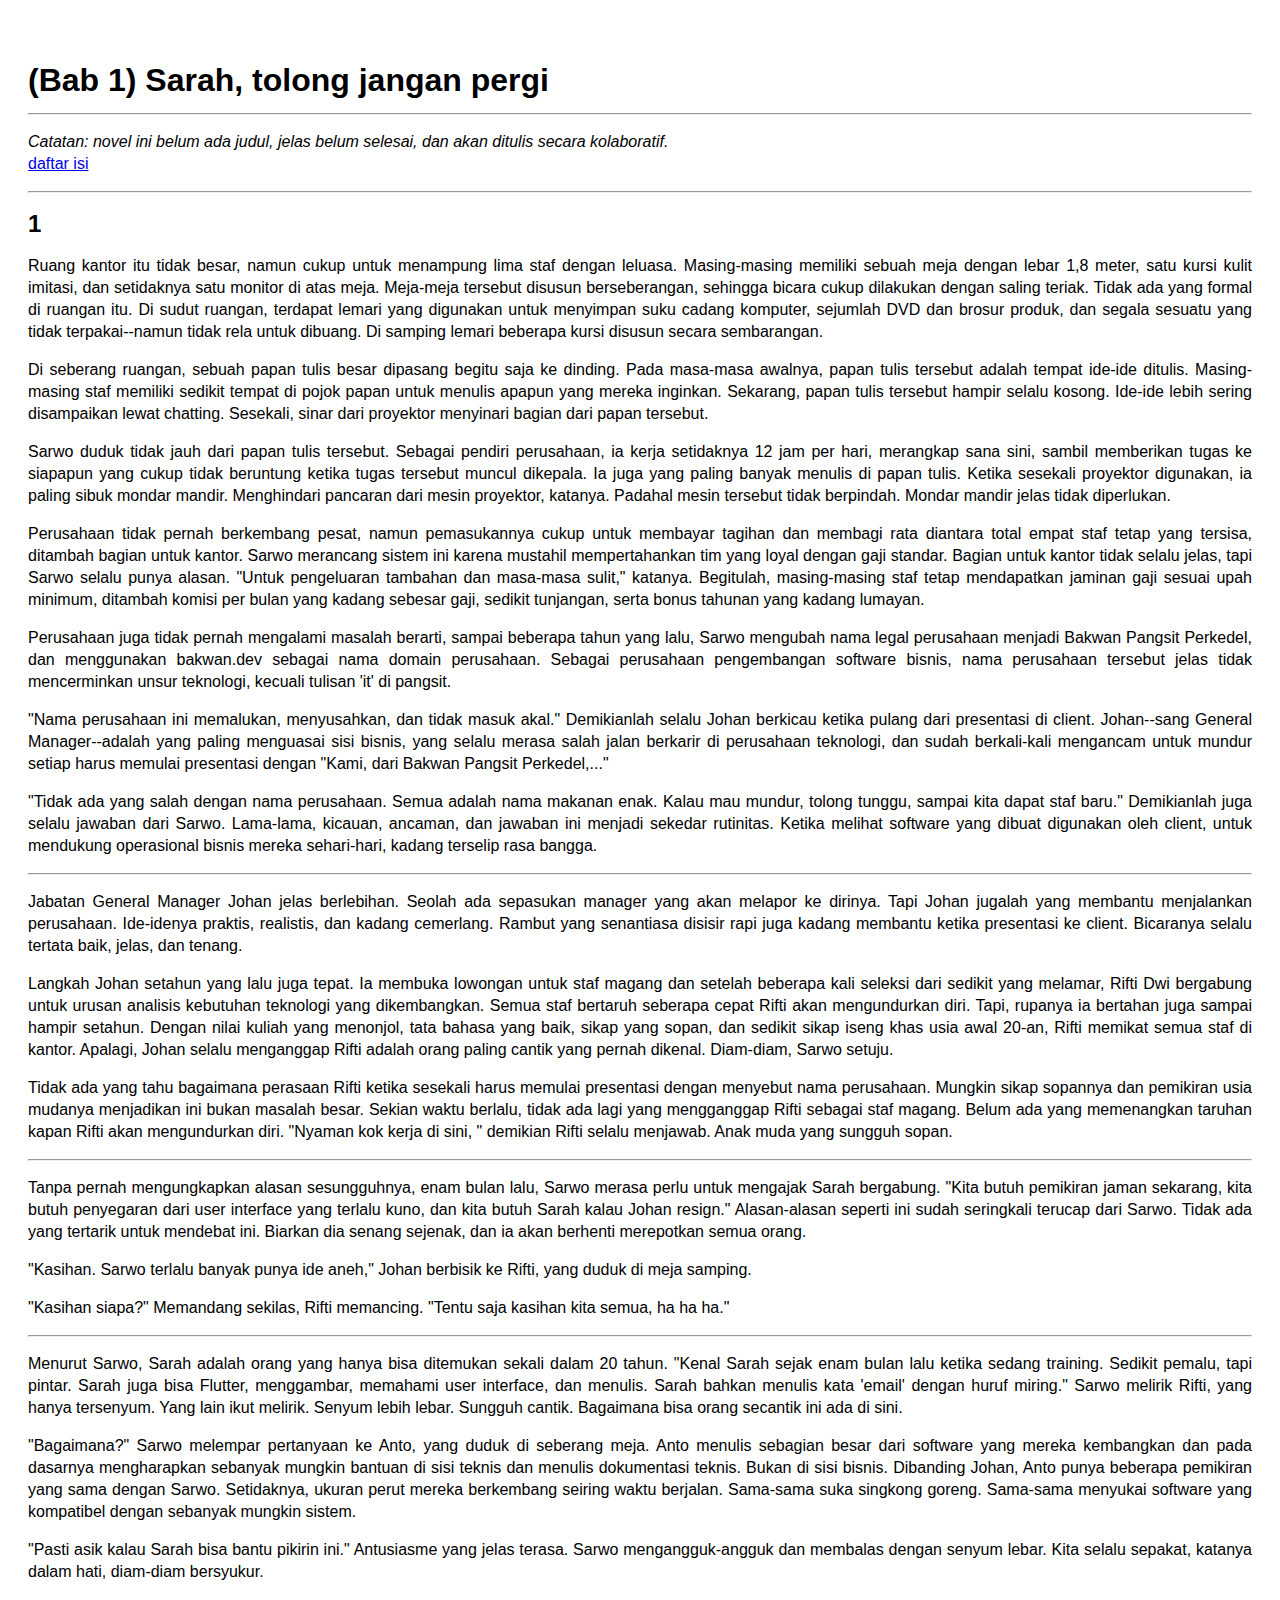
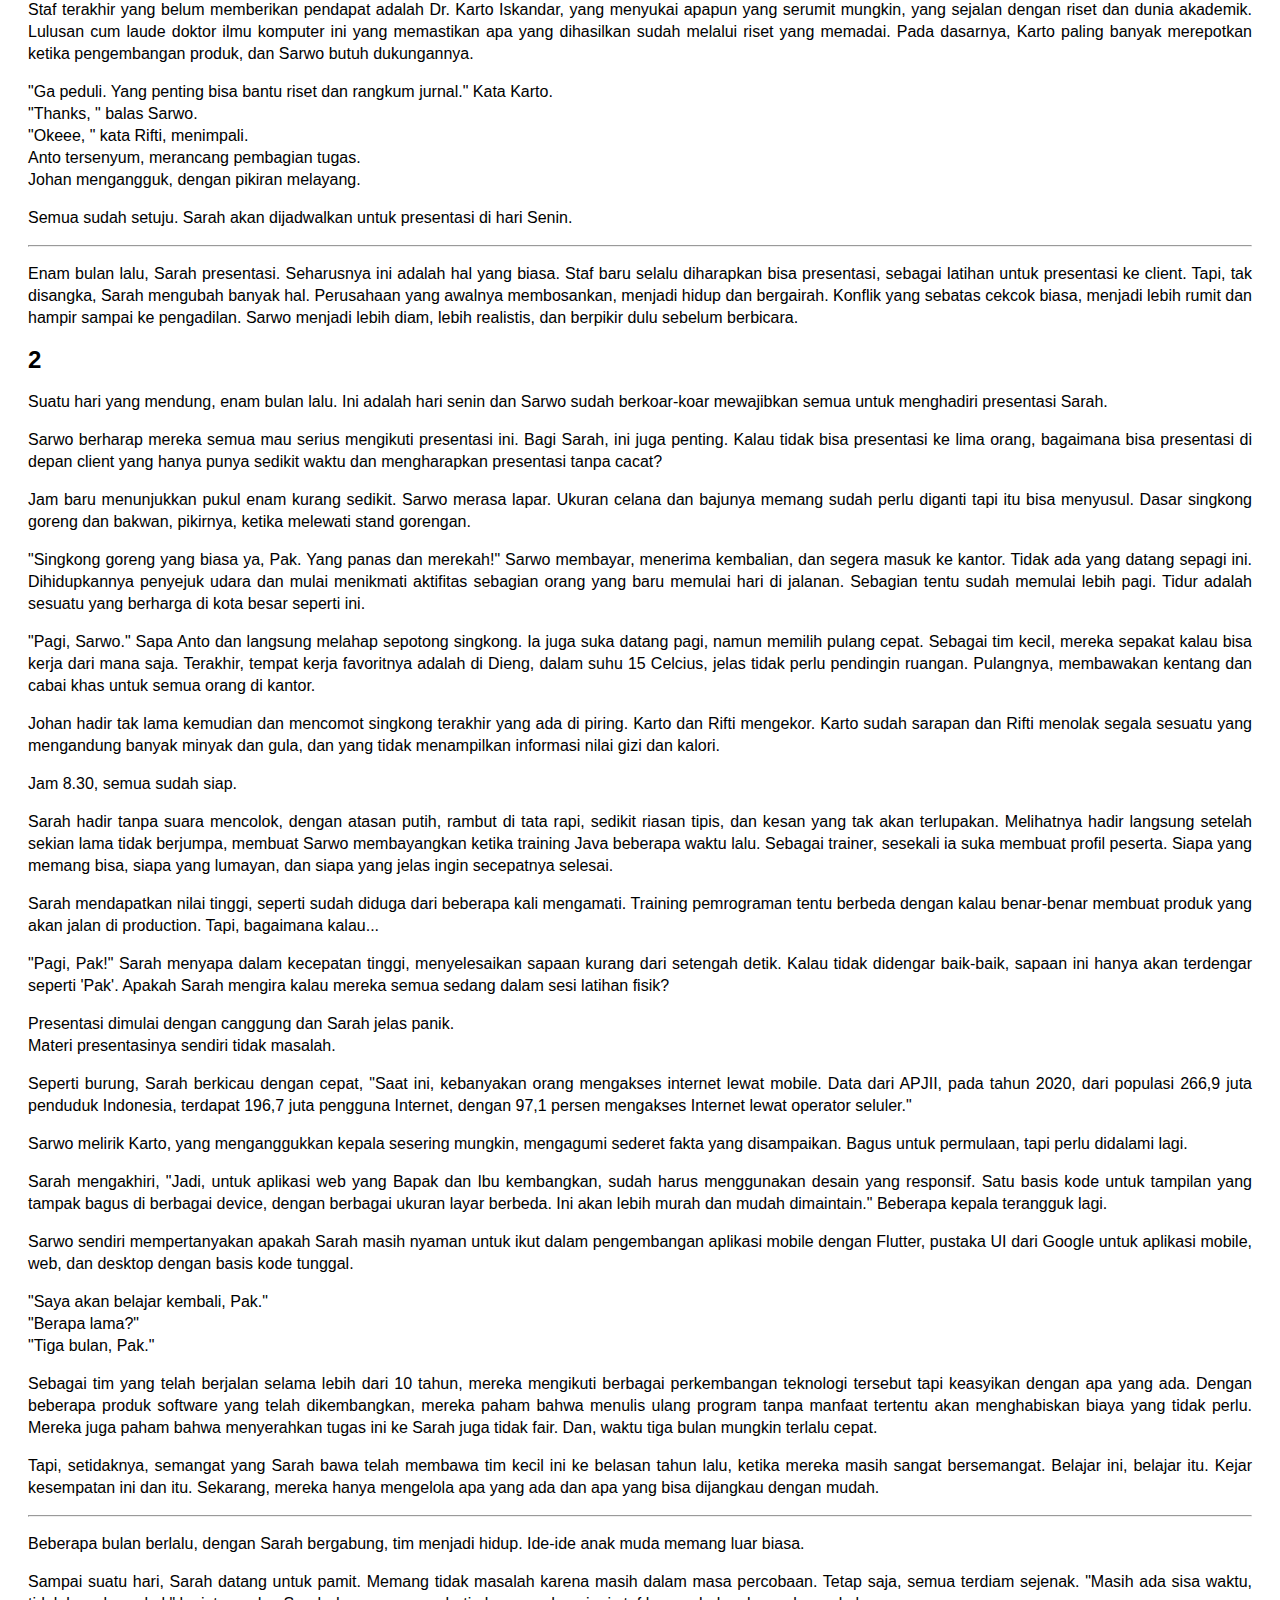
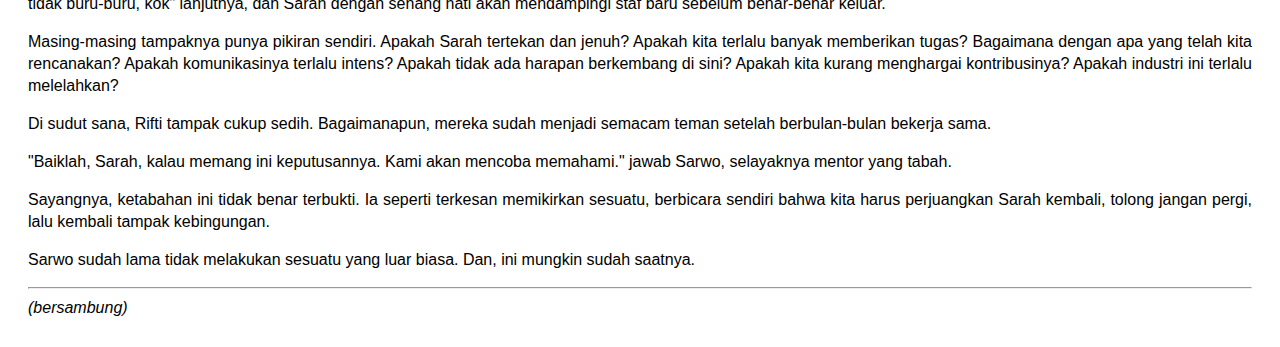
==== 1.html @ b54f5f1f "add link to table of contents" ====
<!DOCTYPE html>
<html lang="id">
<head>
    <title>(Bab 1) Sarah, tolong jangan pergi</title>
    <meta charset="utf-8">
    <meta name="description" content="(Bab 1) Sarah, tolong jangan pergi">
    <meta name="keywords" content="Sarah, tolong jangan pergi">
    <meta name="author"  content="Noprianto">
    <meta name="viewport" content="width=device-width, initial-scale=1">
    <link href="style.css" rel="stylesheet">
</head>
<body>
<h1>(Bab 1) Sarah, tolong jangan pergi</h1>
<hr>
<p>
<em>Catatan: novel ini belum ada judul, jelas belum selesai, dan akan ditulis secara kolaboratif.</em> 
<br>
<a href='index.html'>daftar isi</a>
</p>
<hr>
<h2>1</h2>
<p>
Ruang kantor itu tidak besar, namun cukup untuk menampung lima staf dengan leluasa. Masing-masing memiliki sebuah meja dengan lebar 1,8 meter, satu kursi kulit imitasi, dan setidaknya satu monitor di atas meja. Meja-meja tersebut disusun berseberangan, sehingga bicara cukup dilakukan dengan saling teriak. Tidak ada yang formal di ruangan itu. Di sudut ruangan, terdapat lemari yang digunakan untuk menyimpan suku cadang komputer, sejumlah DVD dan brosur produk, dan segala sesuatu yang tidak terpakai--namun tidak rela untuk dibuang. Di samping lemari beberapa kursi disusun secara sembarangan. 
</p>

<p>
Di seberang ruangan, sebuah papan tulis besar dipasang begitu saja ke dinding. Pada masa-masa awalnya, papan tulis tersebut adalah tempat ide-ide ditulis. Masing-masing staf memiliki sedikit tempat di pojok papan untuk menulis apapun yang mereka inginkan. Sekarang, papan tulis tersebut hampir selalu kosong. Ide-ide lebih sering disampaikan lewat chatting. Sesekali, sinar dari proyektor menyinari bagian dari papan tersebut.  
</p>

<p>
Sarwo duduk tidak jauh dari papan tulis tersebut. Sebagai pendiri perusahaan, ia kerja setidaknya 12 jam per hari, merangkap sana sini, sambil memberikan tugas ke siapapun yang cukup tidak beruntung ketika tugas tersebut muncul dikepala. Ia juga yang paling banyak menulis di papan tulis. Ketika sesekali proyektor digunakan, ia paling sibuk mondar mandir. Menghindari pancaran dari mesin proyektor, katanya. Padahal mesin tersebut tidak berpindah. Mondar mandir jelas tidak diperlukan. 
</p>

<p>
Perusahaan tidak pernah berkembang pesat, namun pemasukannya cukup untuk membayar tagihan dan membagi rata diantara total empat staf tetap yang tersisa, ditambah bagian untuk kantor. Sarwo merancang sistem ini karena mustahil mempertahankan tim yang loyal dengan gaji standar. Bagian untuk kantor tidak selalu jelas, tapi Sarwo selalu punya alasan. "Untuk pengeluaran tambahan dan masa-masa sulit," katanya. Begitulah, masing-masing staf tetap mendapatkan jaminan gaji sesuai upah minimum, ditambah komisi per bulan yang kadang sebesar gaji, sedikit tunjangan, serta bonus tahunan yang kadang lumayan. 
</p>

<p>
Perusahaan juga tidak pernah mengalami masalah berarti, sampai beberapa tahun yang lalu, Sarwo mengubah nama legal perusahaan menjadi Bakwan Pangsit Perkedel, dan menggunakan bakwan.dev sebagai nama domain perusahaan. Sebagai perusahaan pengembangan software bisnis, nama perusahaan tersebut jelas tidak mencerminkan unsur teknologi, kecuali tulisan 'it' di pangsit. 
</p>

<p>
"Nama perusahaan ini memalukan, menyusahkan, dan tidak masuk akal." Demikianlah selalu Johan berkicau ketika pulang dari presentasi di client. Johan--sang General Manager--adalah yang paling menguasai sisi bisnis, yang selalu merasa salah jalan berkarir di perusahaan teknologi, dan sudah berkali-kali mengancam untuk mundur setiap harus memulai presentasi dengan "Kami, dari Bakwan Pangsit Perkedel,..." 
</p>

<p>
"Tidak ada yang salah dengan nama perusahaan. Semua adalah nama makanan enak. Kalau mau mundur, tolong tunggu, sampai kita dapat staf baru." Demikianlah juga selalu jawaban dari Sarwo. Lama-lama, kicauan, ancaman, dan jawaban ini menjadi sekedar rutinitas. Ketika melihat software yang dibuat digunakan oleh client, untuk mendukung operasional bisnis mereka sehari-hari, kadang terselip rasa bangga. 
</p>

<hr>

<p>
Jabatan General Manager Johan jelas berlebihan. Seolah ada sepasukan manager yang akan melapor ke dirinya. Tapi Johan jugalah yang membantu menjalankan perusahaan. Ide-idenya praktis, realistis, dan kadang cemerlang. Rambut yang senantiasa disisir rapi juga kadang membantu ketika presentasi ke client. Bicaranya selalu tertata baik, jelas, dan tenang.
</p>

<p>
Langkah Johan setahun yang lalu juga tepat. Ia membuka lowongan untuk staf magang dan setelah beberapa kali seleksi dari sedikit yang melamar, Rifti Dwi bergabung untuk urusan analisis kebutuhan teknologi yang dikembangkan. Semua staf bertaruh seberapa cepat Rifti akan mengundurkan diri. Tapi, rupanya ia bertahan juga sampai hampir setahun. Dengan nilai kuliah yang menonjol, tata bahasa yang baik, sikap yang sopan, dan sedikit sikap iseng khas usia awal 20-an, Rifti memikat semua staf di kantor. Apalagi, Johan selalu menganggap Rifti adalah orang paling cantik yang pernah dikenal. Diam-diam, Sarwo setuju.  
</p>

<p>
Tidak ada yang tahu bagaimana perasaan Rifti ketika sesekali harus memulai presentasi dengan menyebut nama perusahaan. Mungkin sikap sopannya dan pemikiran usia mudanya menjadikan ini bukan masalah besar. Sekian waktu berlalu, tidak ada lagi yang mengganggap Rifti sebagai staf magang. Belum ada yang memenangkan taruhan kapan Rifti akan mengundurkan diri. "Nyaman kok kerja di sini, "
demikian Rifti selalu menjawab. Anak muda yang sungguh sopan. 
</p>

<hr>

<p>
Tanpa pernah mengungkapkan alasan sesungguhnya, enam bulan lalu, Sarwo merasa perlu untuk mengajak Sarah bergabung. "Kita butuh pemikiran jaman sekarang, kita butuh penyegaran dari user interface yang terlalu kuno, dan kita butuh Sarah kalau Johan resign." Alasan-alasan seperti ini sudah seringkali terucap dari Sarwo. Tidak ada yang tertarik untuk mendebat ini. Biarkan dia senang sejenak, dan ia akan berhenti merepotkan semua orang.
</p>

<p>
"Kasihan. Sarwo terlalu banyak punya ide aneh," Johan berbisik ke Rifti, yang duduk di meja samping.
</p>

<p>
"Kasihan siapa?" Memandang sekilas, Rifti memancing. "Tentu saja kasihan kita semua, ha ha ha."
</p>

<hr>

<p>
Menurut Sarwo, Sarah adalah orang yang hanya bisa ditemukan sekali dalam 20 tahun. "Kenal Sarah sejak enam bulan lalu ketika sedang training. Sedikit pemalu, tapi pintar. Sarah juga bisa Flutter, menggambar, memahami user interface, dan menulis. Sarah bahkan menulis kata 'email' dengan huruf miring." Sarwo melirik Rifti, yang hanya tersenyum. Yang lain ikut melirik. Senyum lebih lebar. Sungguh cantik. Bagaimana bisa orang secantik ini ada di sini.  
</p>

<p>
"Bagaimana?" Sarwo melempar pertanyaan ke Anto, yang duduk di seberang meja. Anto menulis sebagian besar dari software yang mereka kembangkan dan pada dasarnya mengharapkan sebanyak mungkin bantuan di sisi teknis dan menulis dokumentasi teknis. Bukan di sisi bisnis. Dibanding Johan, Anto punya beberapa pemikiran yang sama dengan Sarwo. Setidaknya, ukuran perut mereka berkembang seiring waktu berjalan. Sama-sama suka singkong goreng. Sama-sama menyukai software yang kompatibel dengan sebanyak mungkin sistem. 
</p>

<p>
"Pasti asik kalau Sarah bisa bantu pikirin ini." Antusiasme yang jelas terasa.
Sarwo mengangguk-angguk dan membalas dengan senyum lebar. Kita selalu sepakat, katanya dalam hati, diam-diam bersyukur.
</p>

<p>
Staf terakhir yang belum memberikan pendapat adalah Dr. Karto Iskandar, yang menyukai apapun yang serumit mungkin, yang sejalan dengan riset dan dunia akademik. Lulusan cum laude doktor ilmu komputer ini yang memastikan apa yang dihasilkan sudah melalui riset yang memadai. Pada dasarnya, Karto paling banyak merepotkan ketika pengembangan produk, dan Sarwo butuh dukungannya.
</p>

<p>
"Ga peduli. Yang penting bisa bantu riset dan rangkum jurnal." Kata Karto.
<br>
"Thanks, " balas Sarwo.
<br>
"Okeee, " kata Rifti, menimpali. 
<br>
Anto tersenyum, merancang pembagian tugas. 
<br>
Johan mengangguk, dengan pikiran melayang.
</p>

<p>
Semua sudah setuju. Sarah akan dijadwalkan untuk presentasi di hari Senin.
</p>

<hr>

<p>
Enam bulan lalu, Sarah presentasi. Seharusnya ini adalah hal yang biasa. Staf baru selalu diharapkan bisa presentasi, sebagai latihan untuk presentasi ke client. Tapi, tak disangka, Sarah mengubah banyak hal. Perusahaan yang awalnya membosankan, menjadi hidup dan bergairah. Konflik yang sebatas cekcok biasa, menjadi lebih rumit dan hampir sampai ke pengadilan. Sarwo menjadi lebih diam, lebih realistis, dan berpikir dulu sebelum berbicara. 
</p>


<h2>2</h2>
<p>
Suatu hari yang mendung, enam bulan lalu. Ini adalah hari senin dan Sarwo sudah berkoar-koar mewajibkan semua untuk menghadiri presentasi Sarah. 
</p>

<p>
Sarwo berharap mereka semua mau serius mengikuti presentasi ini. Bagi Sarah, ini juga penting. Kalau tidak bisa presentasi ke lima orang, bagaimana bisa presentasi di depan client yang hanya punya sedikit waktu dan mengharapkan presentasi tanpa cacat? 
</p>

<p>
Jam baru menunjukkan pukul enam kurang sedikit. Sarwo merasa lapar. Ukuran celana dan bajunya memang sudah perlu diganti tapi itu bisa menyusul. Dasar singkong goreng dan bakwan, pikirnya, ketika melewati stand gorengan. 
</p>

<p>
"Singkong goreng yang biasa ya, Pak. Yang panas dan merekah!" Sarwo membayar, menerima kembalian, dan segera masuk ke kantor. Tidak ada yang datang sepagi ini. Dihidupkannya penyejuk udara dan mulai menikmati aktifitas sebagian orang yang baru memulai hari di jalanan. Sebagian tentu sudah memulai lebih pagi. Tidur adalah sesuatu yang berharga di kota besar seperti ini. 
</p>

<p>
"Pagi, Sarwo." Sapa Anto dan langsung melahap sepotong singkong. Ia juga suka datang pagi, namun memilih pulang cepat. Sebagai tim kecil, mereka sepakat kalau bisa kerja dari mana saja. Terakhir, tempat kerja favoritnya adalah di Dieng, dalam suhu 15 Celcius, jelas tidak perlu pendingin ruangan. Pulangnya, membawakan kentang dan cabai khas untuk semua orang di kantor. 
</p>

<p>
Johan hadir tak lama kemudian dan mencomot singkong terakhir yang ada di piring. Karto dan Rifti mengekor. Karto sudah sarapan dan Rifti menolak segala sesuatu yang mengandung banyak minyak dan gula, dan yang tidak menampilkan informasi nilai gizi dan kalori. 
</p>

<p>
Jam 8.30, semua sudah siap. 
</p>

<p>
Sarah hadir tanpa suara mencolok, dengan atasan putih, rambut di tata rapi, sedikit riasan tipis, dan kesan yang tak akan terlupakan. Melihatnya hadir langsung setelah sekian lama tidak berjumpa, membuat Sarwo membayangkan ketika training Java beberapa waktu lalu. Sebagai trainer, sesekali ia suka membuat profil peserta. Siapa yang memang bisa, siapa yang lumayan, dan siapa yang jelas ingin secepatnya selesai. 
</p>

<p>
Sarah mendapatkan nilai tinggi, seperti sudah diduga dari beberapa kali mengamati. Training pemrograman tentu berbeda dengan kalau benar-benar membuat produk yang akan jalan di production. Tapi, bagaimana kalau...
</p>

<p>
"Pagi, Pak!" Sarah menyapa dalam kecepatan tinggi, menyelesaikan sapaan kurang dari setengah detik. Kalau tidak didengar baik-baik, sapaan ini hanya akan terdengar seperti 'Pak'. Apakah Sarah mengira kalau mereka semua sedang dalam sesi latihan fisik? 
</p>

<p>
Presentasi dimulai dengan canggung dan Sarah jelas panik. 
<br>
Materi presentasinya sendiri tidak masalah. 
</p>

<p>
Seperti burung, Sarah berkicau dengan cepat, "Saat ini, kebanyakan orang mengakses internet lewat mobile. Data dari APJII, pada tahun 2020, dari populasi 266,9 juta penduduk Indonesia, terdapat 196,7 juta pengguna Internet, dengan 97,1 persen mengakses Internet lewat operator seluler." 
</p>

<p>
Sarwo melirik Karto, yang menganggukkan kepala sesering mungkin, mengagumi sederet fakta yang disampaikan. Bagus untuk permulaan, tapi perlu didalami lagi.
</p>

<p>
Sarah mengakhiri, "Jadi, untuk aplikasi web yang Bapak dan Ibu kembangkan, sudah harus menggunakan desain yang responsif. Satu basis kode untuk tampilan yang tampak bagus di berbagai device, dengan berbagai ukuran layar berbeda. Ini akan lebih murah dan mudah dimaintain." Beberapa kepala terangguk lagi. 
</p>

<p>
Sarwo sendiri mempertanyakan apakah Sarah masih nyaman untuk ikut dalam pengembangan aplikasi mobile dengan Flutter, pustaka UI dari Google untuk aplikasi mobile, web, dan desktop dengan basis kode tunggal. 
</p>

<p>
"Saya akan belajar kembali, Pak." 
<br>
"Berapa lama?"
<br>
"Tiga bulan, Pak."
</p>

<p>
Sebagai tim yang telah berjalan selama lebih dari 10 tahun, mereka mengikuti berbagai perkembangan teknologi tersebut tapi keasyikan dengan apa yang ada. Dengan beberapa produk software yang telah dikembangkan, mereka paham bahwa menulis ulang program tanpa manfaat tertentu akan menghabiskan biaya yang tidak perlu. Mereka juga paham bahwa menyerahkan tugas ini ke Sarah juga tidak fair. Dan, waktu tiga bulan mungkin terlalu cepat. 
</p>

<p>
Tapi, setidaknya, semangat yang Sarah bawa telah membawa tim kecil ini ke belasan tahun lalu, ketika mereka masih sangat bersemangat. Belajar ini, belajar itu. Kejar kesempatan ini dan itu. Sekarang, mereka hanya mengelola apa yang ada dan apa yang bisa dijangkau dengan mudah. 
</p>

<hr>

<p>
Beberapa bulan berlalu, dengan Sarah bergabung, tim menjadi hidup. Ide-ide anak muda memang luar biasa. 
</p>

<p>
Sampai suatu hari, Sarah datang untuk pamit. Memang tidak masalah karena masih dalam masa percobaan. Tetap saja, semua terdiam sejenak. "Masih ada sisa waktu, tidak buru-buru, kok" lanjutnya, dan Sarah dengan senang hati akan mendampingi staf baru sebelum benar-benar keluar. 
</p>

<p>
Masing-masing tampaknya punya pikiran sendiri. Apakah Sarah tertekan dan jenuh? Apakah kita terlalu banyak memberikan tugas? Bagaimana dengan apa yang telah kita rencanakan? Apakah komunikasinya terlalu intens? Apakah tidak ada harapan berkembang di sini? Apakah kita kurang menghargai kontribusinya? Apakah industri ini terlalu melelahkan?
</p>

<p>
Di sudut sana, Rifti tampak cukup sedih. Bagaimanapun, mereka sudah menjadi semacam teman setelah berbulan-bulan bekerja sama.
</p>

<p>
"Baiklah, Sarah, kalau memang ini keputusannya. Kami akan mencoba memahami." jawab Sarwo, selayaknya mentor yang tabah. 
</p>

<p>
Sayangnya, ketabahan ini tidak benar terbukti. Ia seperti terkesan memikirkan sesuatu, berbicara sendiri bahwa kita harus perjuangkan Sarah kembali, tolong jangan pergi, lalu kembali tampak kebingungan. 
</p>

<p>
Sarwo sudah lama tidak melakukan sesuatu yang luar biasa. Dan, ini mungkin sudah saatnya. 
</p>

<hr>
<em>(bersambung)</em>

</body>
</html>
---- style.css ----
body
{
    font-size       : 16px;
    line-height     : 22px;
    font-family     : sans-serif;
    padding         : 20px;
}

h1
{
    padding-top     : 20px;
}
        
p
{
    text-align      : justify;
}
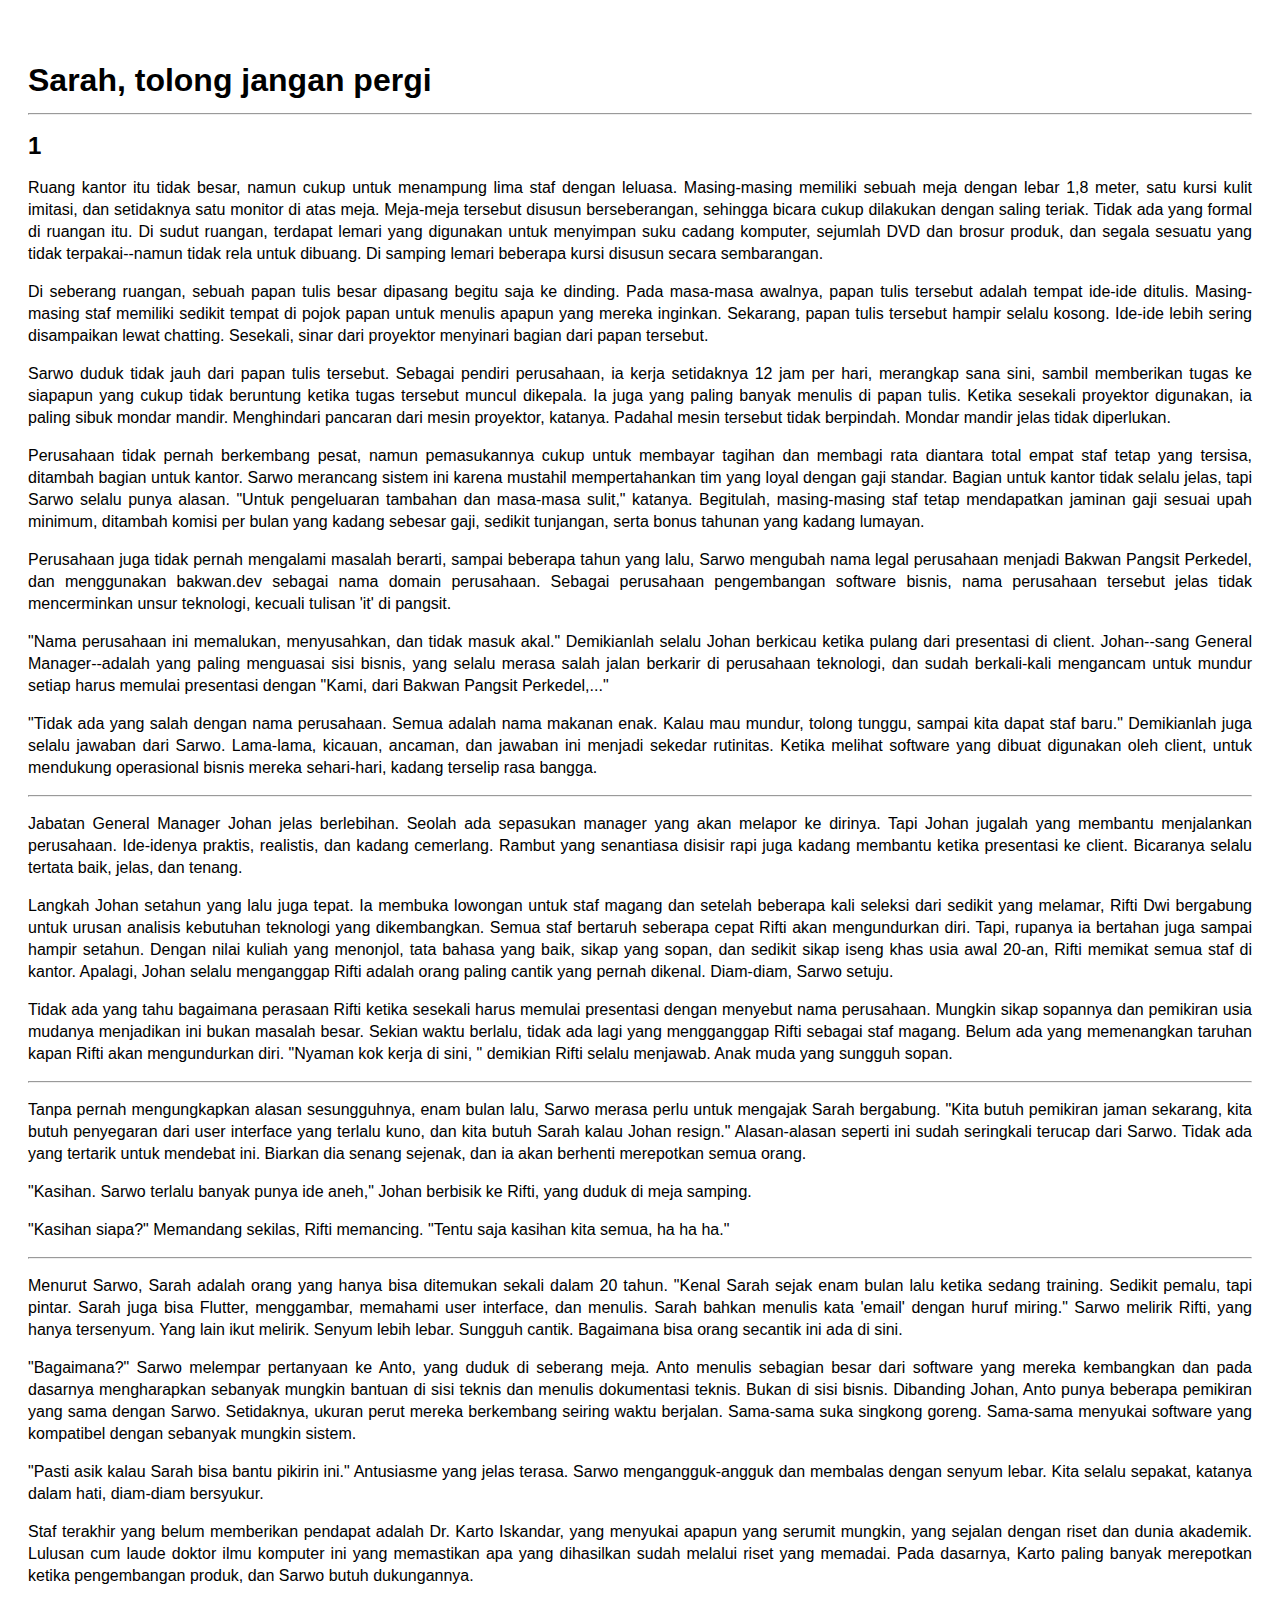
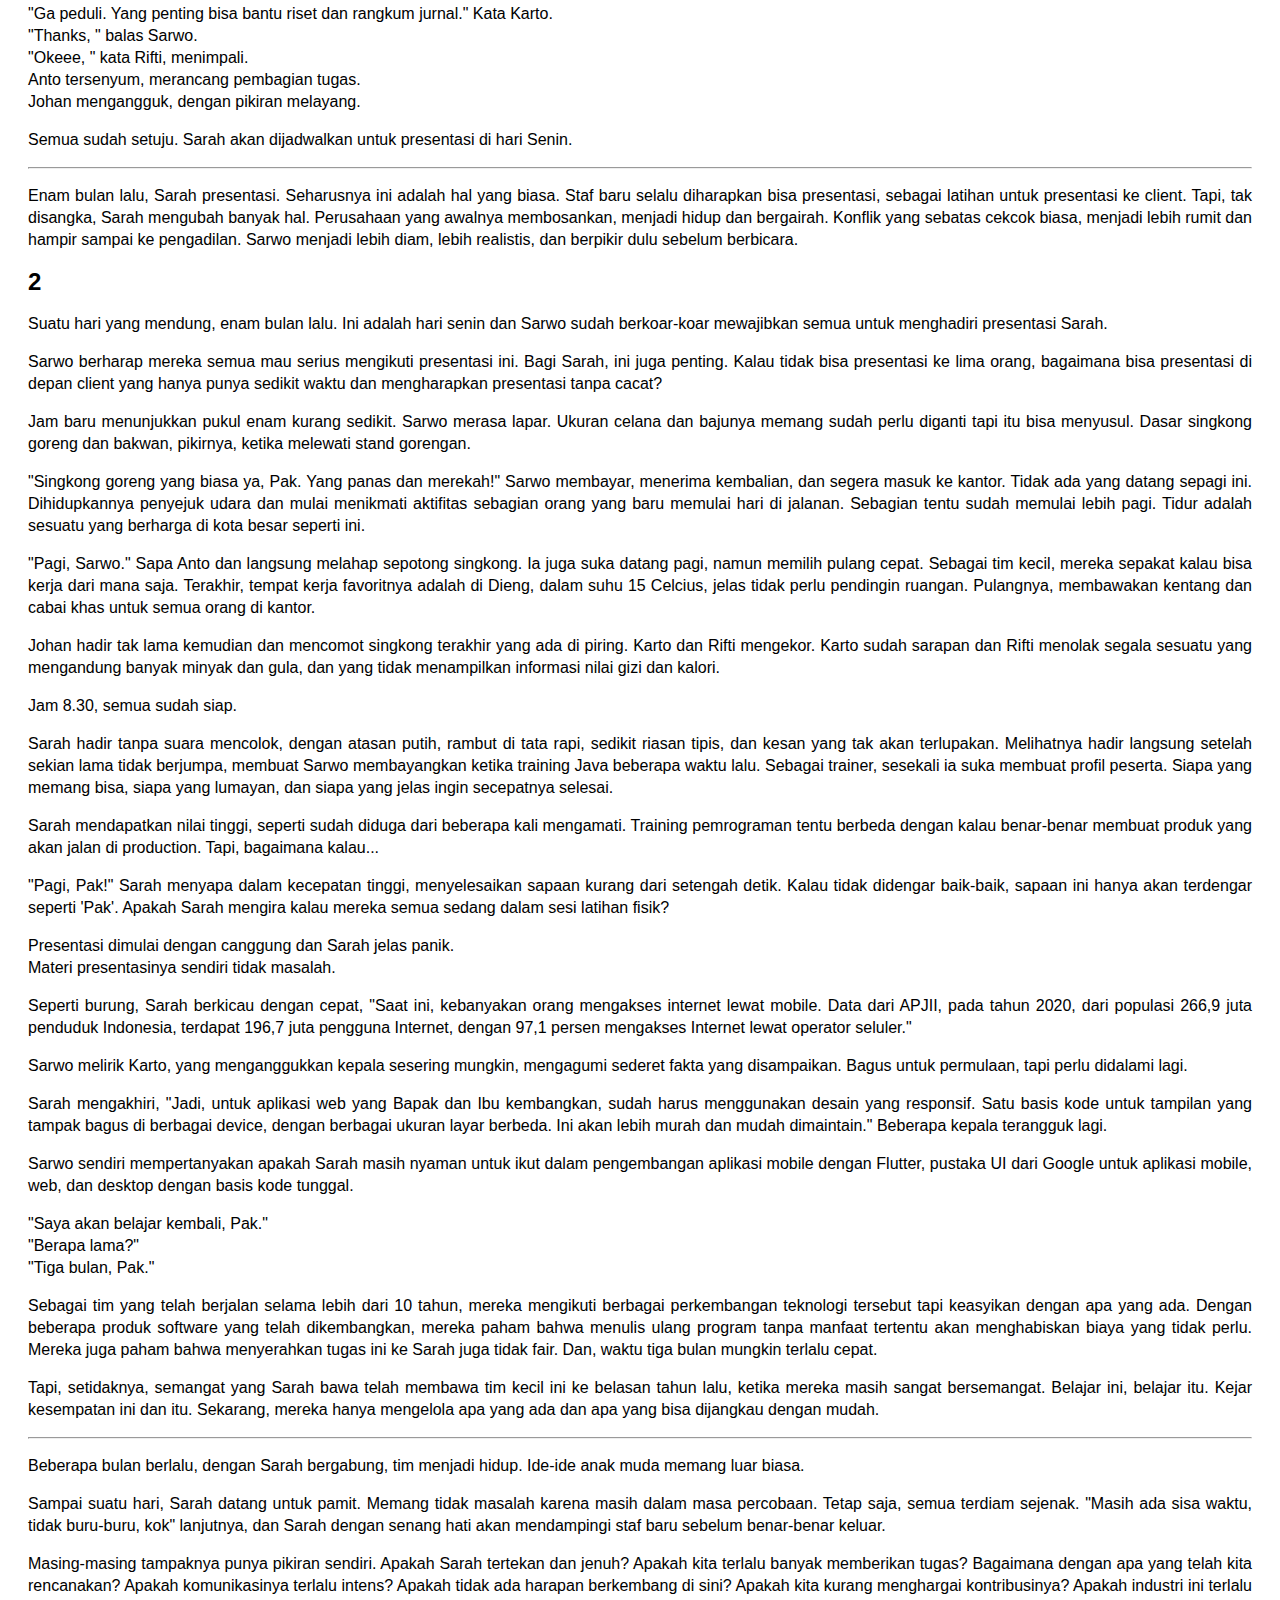
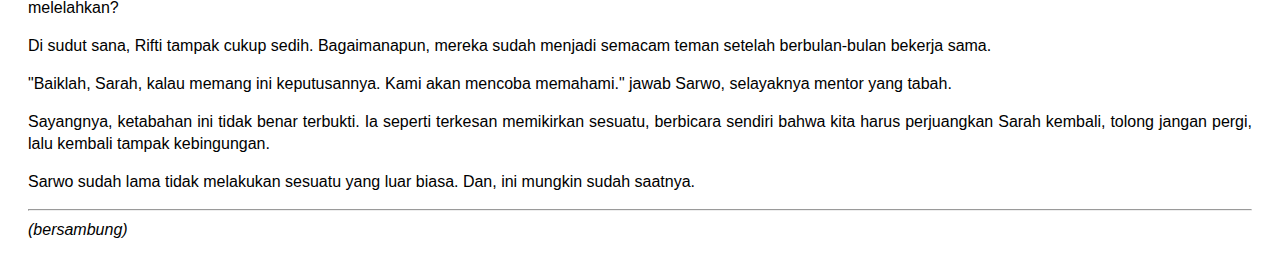
==== commit ceafd1b8: "remove description" ====
--- a/1.html
+++ b/1.html
@@ -1,22 +1,16 @@
 <!DOCTYPE html>
 <html lang="id">
 <head>
-    <title>(Bab 1) Sarah, tolong jangan pergi</title>
+    <title>Sarah, tolong jangan pergi</title>
     <meta charset="utf-8">
-    <meta name="description" content="(Bab 1) Sarah, tolong jangan pergi">
+    <meta name="description" content="Sarah, tolong jangan pergi">
     <meta name="keywords" content="Sarah, tolong jangan pergi">
     <meta name="author"  content="Noprianto">
     <meta name="viewport" content="width=device-width, initial-scale=1">
     <link href="style.css" rel="stylesheet">
 </head>
 <body>
-<h1>(Bab 1) Sarah, tolong jangan pergi</h1>
-<hr>
-<p>
-<em>Catatan: novel ini belum ada judul, jelas belum selesai, dan akan ditulis secara kolaboratif.</em> 
-<br>
-<a href='index.html'>daftar isi</a>
-</p>
+<h1>Sarah, tolong jangan pergi</h1>
 <hr>
 <h2>1</h2>
 <p>
--- a/style.css
+++ b/style.css
@@ -15,3 +15,17 @@
 {
     text-align      : justify;
 }
+
+table {
+    text-align      : left;
+    padding         : 8px;
+    border-collapse : collapse;
+}
+
+td, th{
+    padding         : 4px;
+    border          : 1px solid #000000;
+    vertical-align  : top;   
+    min-width       : 100px;
+}
+
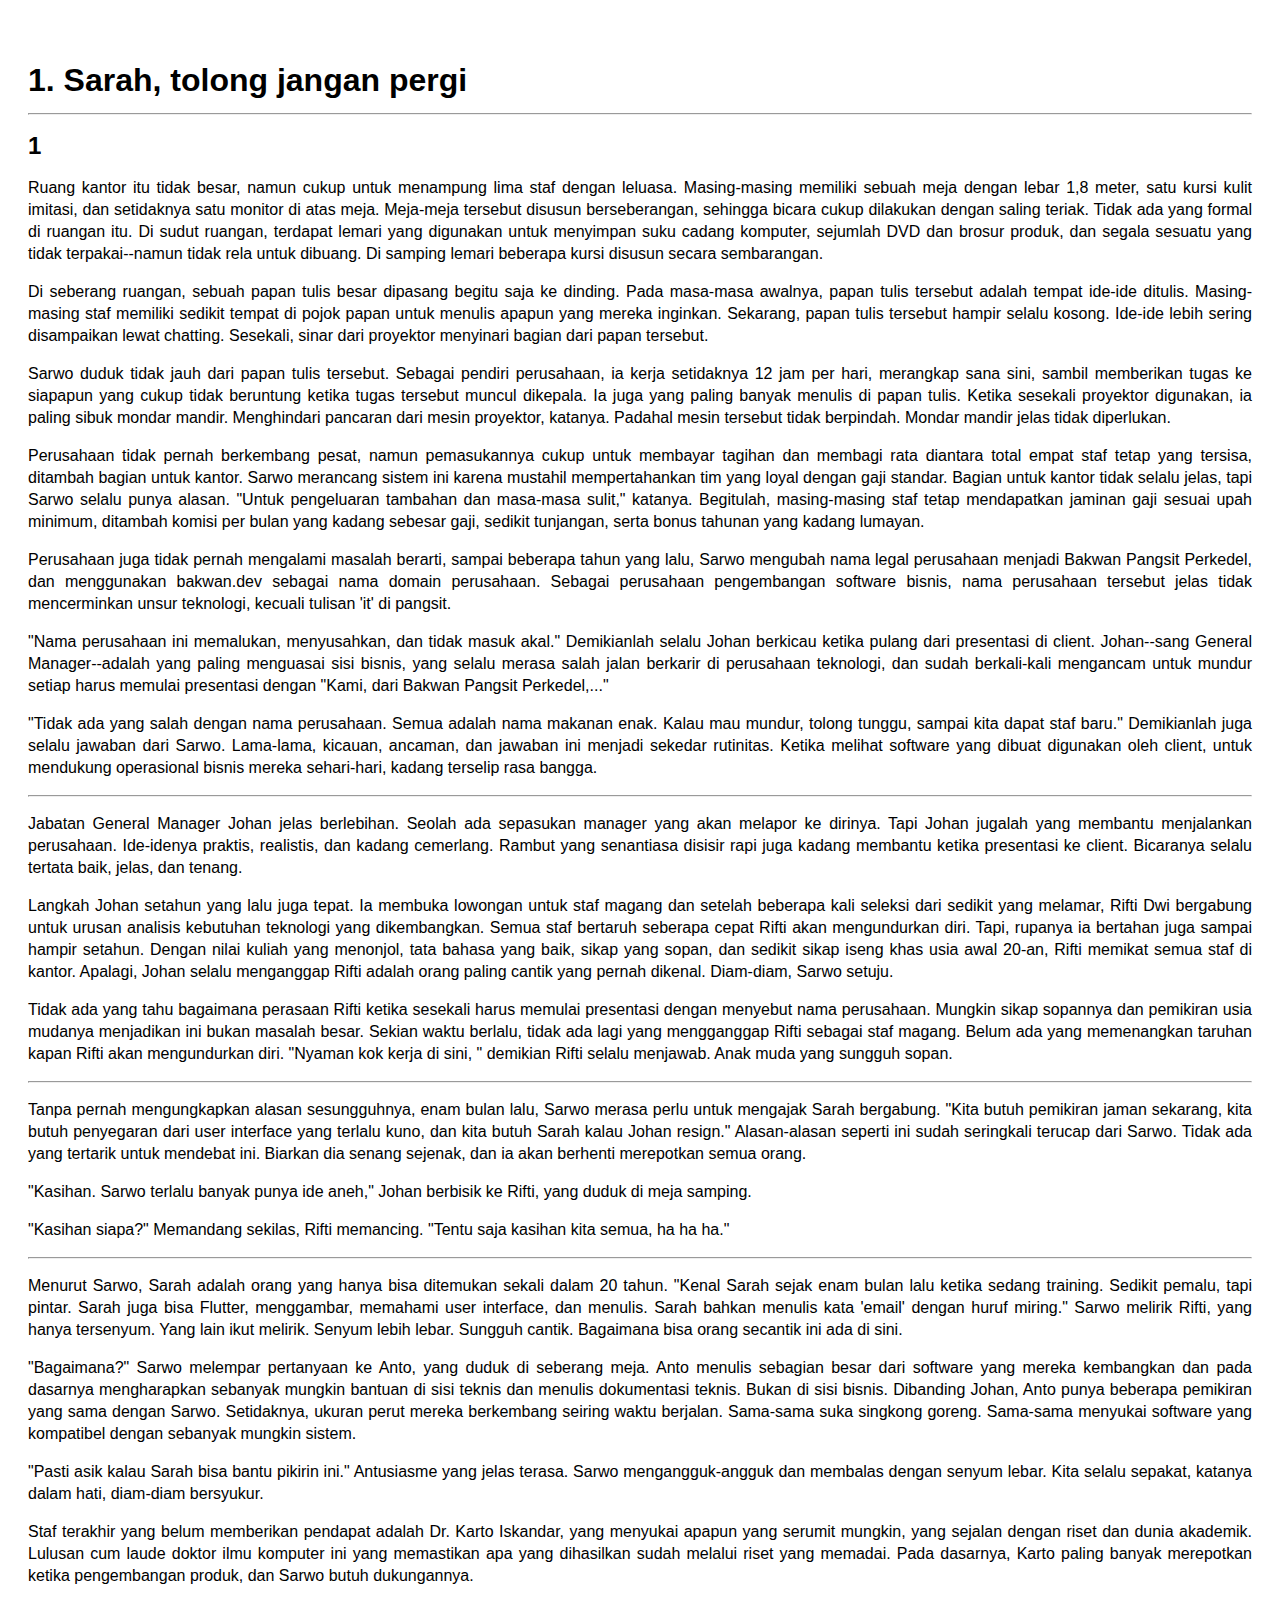
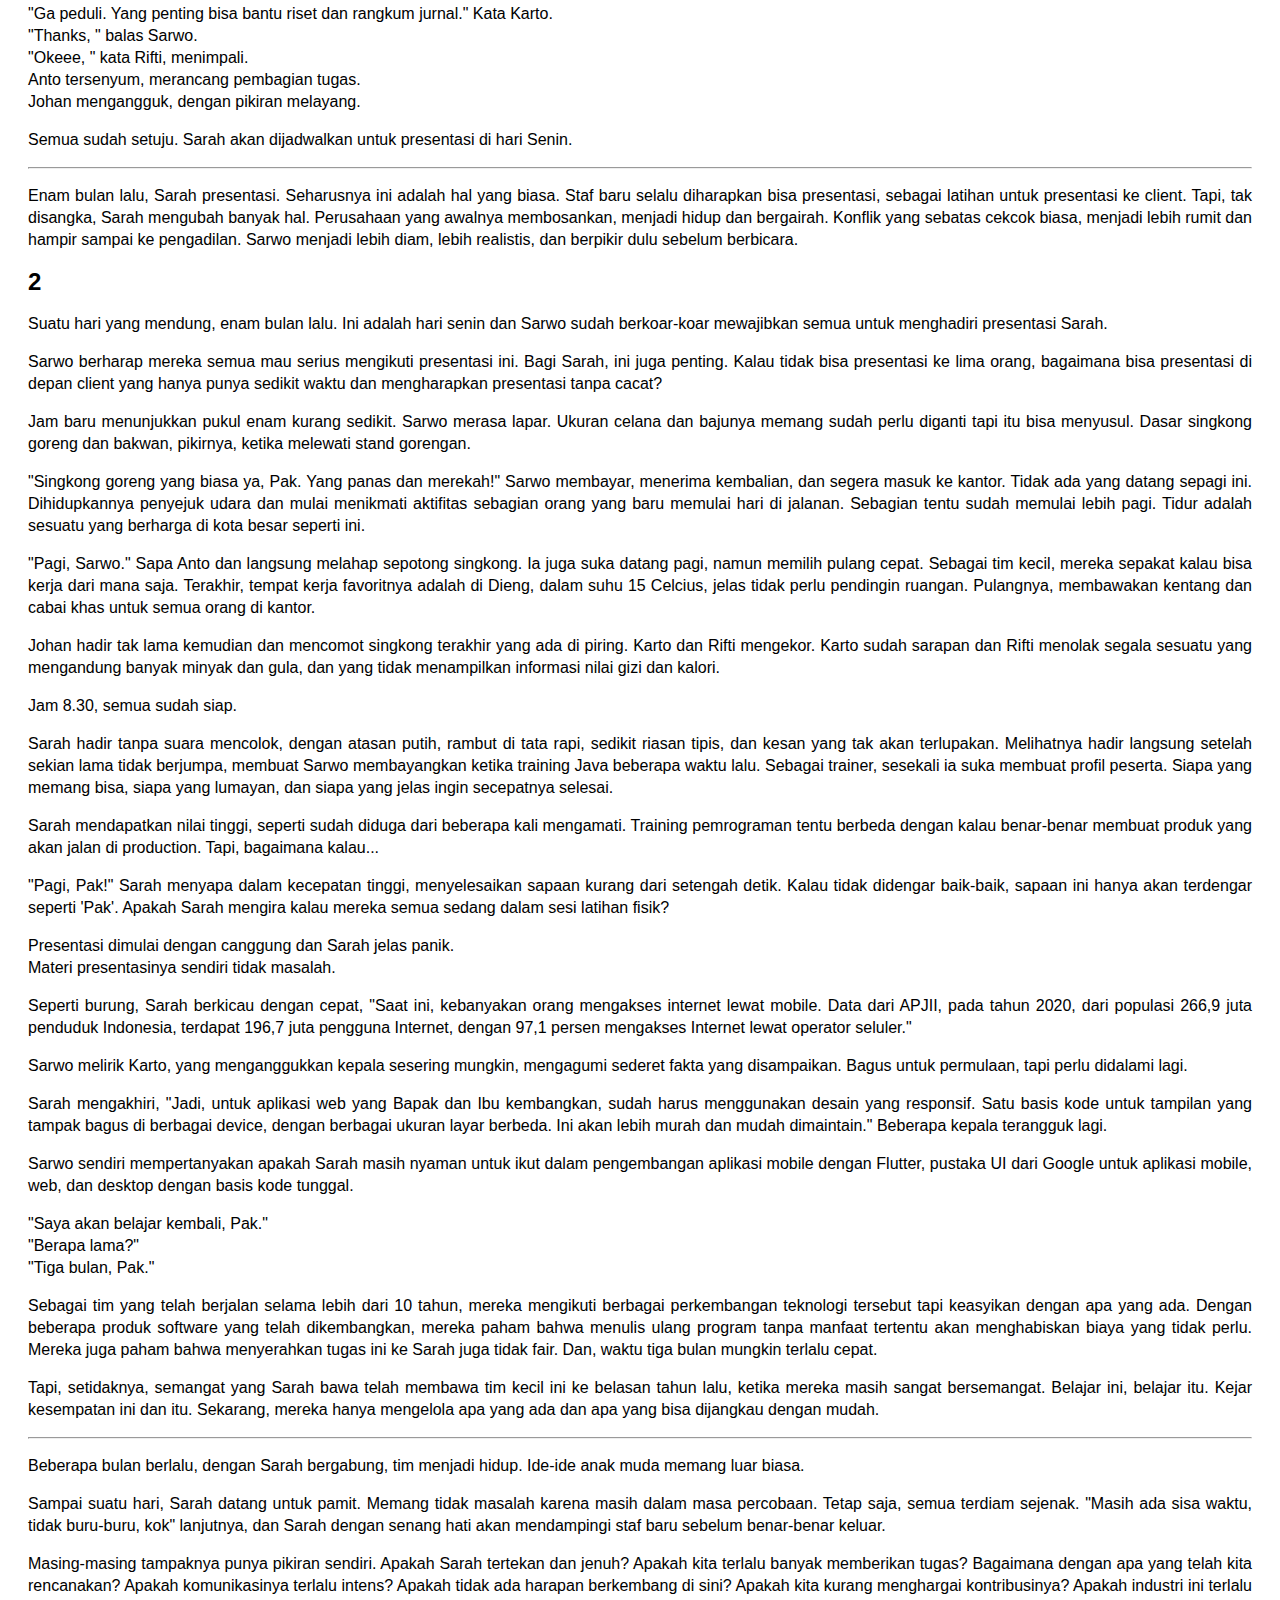
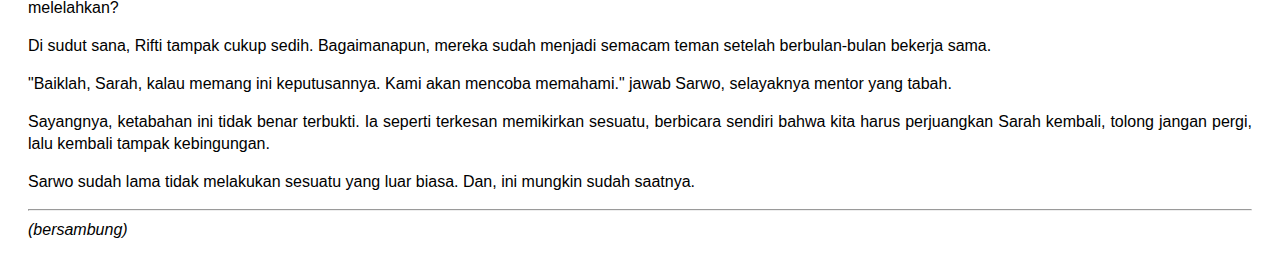
==== commit 7346054a: "Update 1.html" ====
--- a/1.html
+++ b/1.html
@@ -10,7 +10,7 @@
     <link href="style.css" rel="stylesheet">
 </head>
 <body>
-<h1>Sarah, tolong jangan pergi</h1>
+<h1>1. Sarah, tolong jangan pergi</h1>
 <hr>
 <h2>1</h2>
 <p>
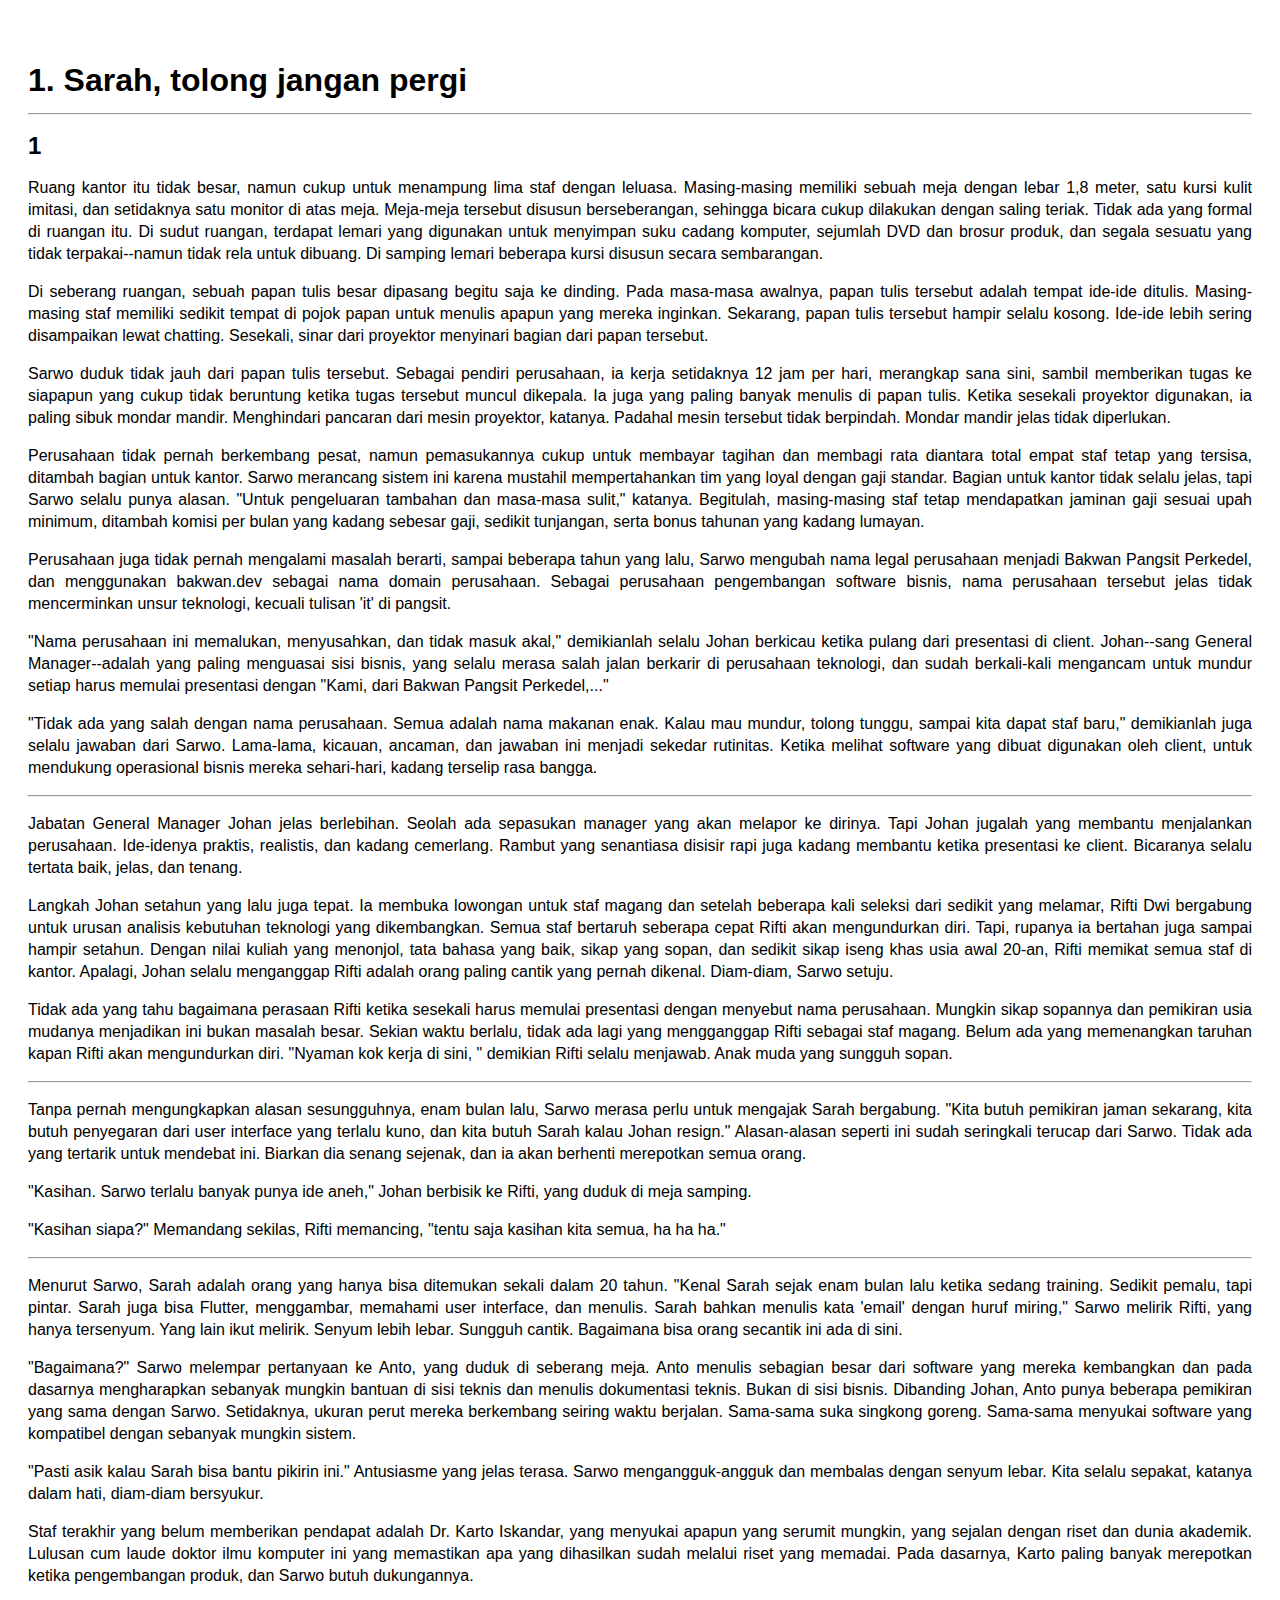
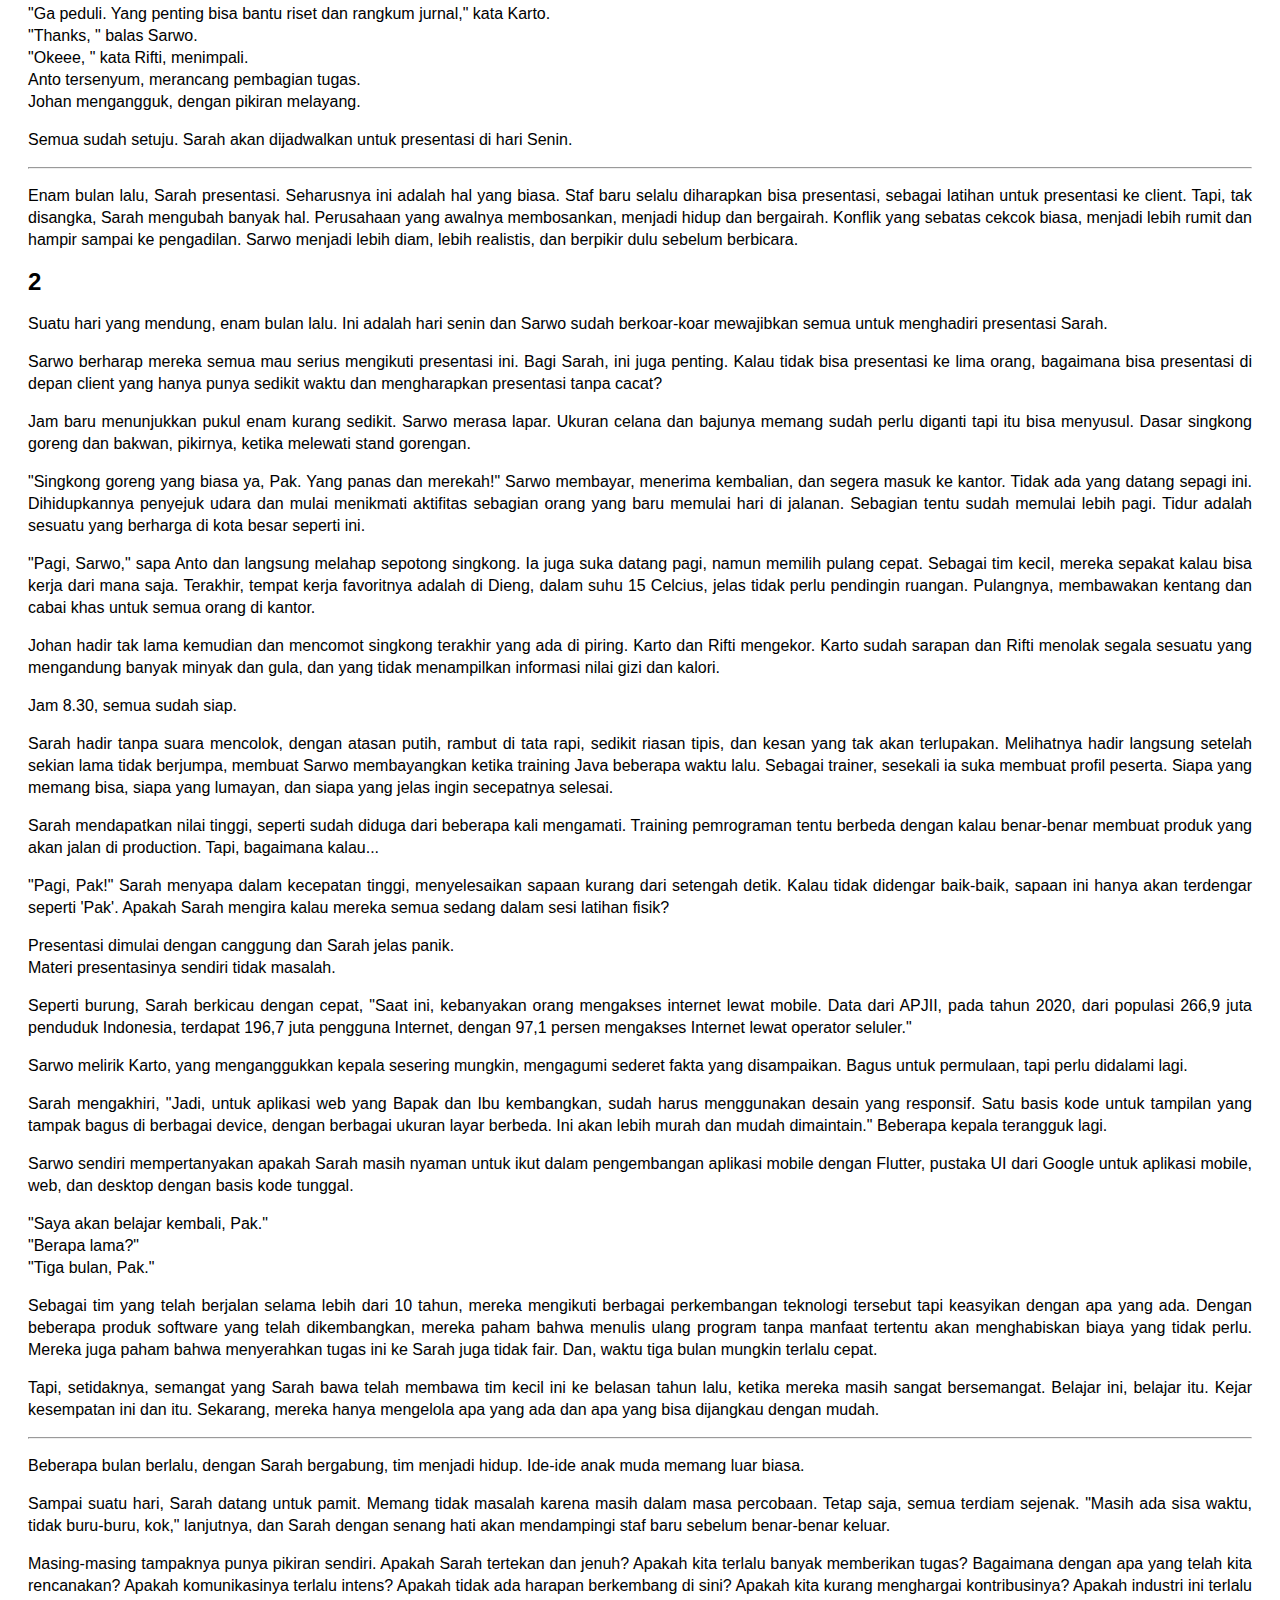
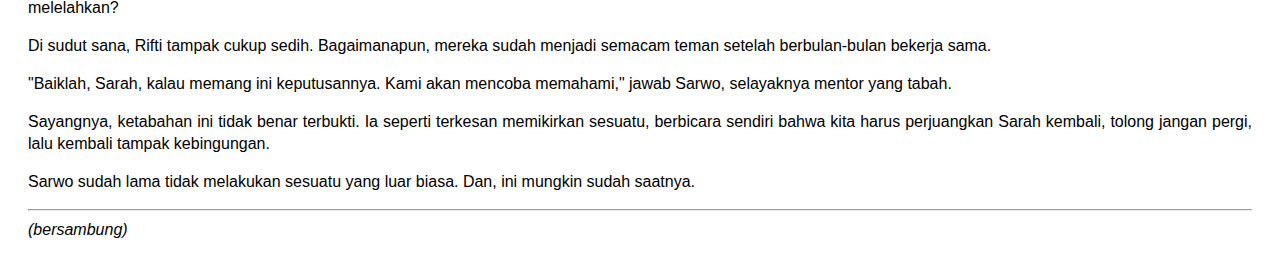
==== commit 1b5a47de: "Update 1.html" ====
--- a/1.html
+++ b/1.html
@@ -34,11 +34,11 @@
 </p>
 
 <p>
-"Nama perusahaan ini memalukan, menyusahkan, dan tidak masuk akal." Demikianlah selalu Johan berkicau ketika pulang dari presentasi di client. Johan--sang General Manager--adalah yang paling menguasai sisi bisnis, yang selalu merasa salah jalan berkarir di perusahaan teknologi, dan sudah berkali-kali mengancam untuk mundur setiap harus memulai presentasi dengan "Kami, dari Bakwan Pangsit Perkedel,..." 
-</p>
-
-<p>
-"Tidak ada yang salah dengan nama perusahaan. Semua adalah nama makanan enak. Kalau mau mundur, tolong tunggu, sampai kita dapat staf baru." Demikianlah juga selalu jawaban dari Sarwo. Lama-lama, kicauan, ancaman, dan jawaban ini menjadi sekedar rutinitas. Ketika melihat software yang dibuat digunakan oleh client, untuk mendukung operasional bisnis mereka sehari-hari, kadang terselip rasa bangga. 
+"Nama perusahaan ini memalukan, menyusahkan, dan tidak masuk akal," demikianlah selalu Johan berkicau ketika pulang dari presentasi di client. Johan--sang General Manager--adalah yang paling menguasai sisi bisnis, yang selalu merasa salah jalan berkarir di perusahaan teknologi, dan sudah berkali-kali mengancam untuk mundur setiap harus memulai presentasi dengan "Kami, dari Bakwan Pangsit Perkedel,..." 
+</p>
+
+<p>
+"Tidak ada yang salah dengan nama perusahaan. Semua adalah nama makanan enak. Kalau mau mundur, tolong tunggu, sampai kita dapat staf baru," demikianlah juga selalu jawaban dari Sarwo. Lama-lama, kicauan, ancaman, dan jawaban ini menjadi sekedar rutinitas. Ketika melihat software yang dibuat digunakan oleh client, untuk mendukung operasional bisnis mereka sehari-hari, kadang terselip rasa bangga. 
 </p>
 
 <hr>
@@ -67,13 +67,13 @@
 </p>
 
 <p>
-"Kasihan siapa?" Memandang sekilas, Rifti memancing. "Tentu saja kasihan kita semua, ha ha ha."
-</p>
-
-<hr>
-
-<p>
-Menurut Sarwo, Sarah adalah orang yang hanya bisa ditemukan sekali dalam 20 tahun. "Kenal Sarah sejak enam bulan lalu ketika sedang training. Sedikit pemalu, tapi pintar. Sarah juga bisa Flutter, menggambar, memahami user interface, dan menulis. Sarah bahkan menulis kata 'email' dengan huruf miring." Sarwo melirik Rifti, yang hanya tersenyum. Yang lain ikut melirik. Senyum lebih lebar. Sungguh cantik. Bagaimana bisa orang secantik ini ada di sini.  
+"Kasihan siapa?" Memandang sekilas, Rifti memancing, "tentu saja kasihan kita semua, ha ha ha."
+</p>
+
+<hr>
+
+<p>
+Menurut Sarwo, Sarah adalah orang yang hanya bisa ditemukan sekali dalam 20 tahun. "Kenal Sarah sejak enam bulan lalu ketika sedang training. Sedikit pemalu, tapi pintar. Sarah juga bisa Flutter, menggambar, memahami user interface, dan menulis. Sarah bahkan menulis kata 'email' dengan huruf miring," Sarwo melirik Rifti, yang hanya tersenyum. Yang lain ikut melirik. Senyum lebih lebar. Sungguh cantik. Bagaimana bisa orang secantik ini ada di sini.  
 </p>
 
 <p>
@@ -90,7 +90,7 @@
 </p>
 
 <p>
-"Ga peduli. Yang penting bisa bantu riset dan rangkum jurnal." Kata Karto.
+"Ga peduli. Yang penting bisa bantu riset dan rangkum jurnal," kata Karto.
 <br>
 "Thanks, " balas Sarwo.
 <br>
@@ -130,7 +130,7 @@
 </p>
 
 <p>
-"Pagi, Sarwo." Sapa Anto dan langsung melahap sepotong singkong. Ia juga suka datang pagi, namun memilih pulang cepat. Sebagai tim kecil, mereka sepakat kalau bisa kerja dari mana saja. Terakhir, tempat kerja favoritnya adalah di Dieng, dalam suhu 15 Celcius, jelas tidak perlu pendingin ruangan. Pulangnya, membawakan kentang dan cabai khas untuk semua orang di kantor. 
+"Pagi, Sarwo," sapa Anto dan langsung melahap sepotong singkong. Ia juga suka datang pagi, namun memilih pulang cepat. Sebagai tim kecil, mereka sepakat kalau bisa kerja dari mana saja. Terakhir, tempat kerja favoritnya adalah di Dieng, dalam suhu 15 Celcius, jelas tidak perlu pendingin ruangan. Pulangnya, membawakan kentang dan cabai khas untuk semua orang di kantor. 
 </p>
 
 <p>
@@ -198,7 +198,7 @@
 </p>
 
 <p>
-Sampai suatu hari, Sarah datang untuk pamit. Memang tidak masalah karena masih dalam masa percobaan. Tetap saja, semua terdiam sejenak. "Masih ada sisa waktu, tidak buru-buru, kok" lanjutnya, dan Sarah dengan senang hati akan mendampingi staf baru sebelum benar-benar keluar. 
+Sampai suatu hari, Sarah datang untuk pamit. Memang tidak masalah karena masih dalam masa percobaan. Tetap saja, semua terdiam sejenak. "Masih ada sisa waktu, tidak buru-buru, kok," lanjutnya, dan Sarah dengan senang hati akan mendampingi staf baru sebelum benar-benar keluar. 
 </p>
 
 <p>
@@ -210,7 +210,7 @@
 </p>
 
 <p>
-"Baiklah, Sarah, kalau memang ini keputusannya. Kami akan mencoba memahami." jawab Sarwo, selayaknya mentor yang tabah. 
+"Baiklah, Sarah, kalau memang ini keputusannya. Kami akan mencoba memahami," jawab Sarwo, selayaknya mentor yang tabah. 
 </p>
 
 <p>
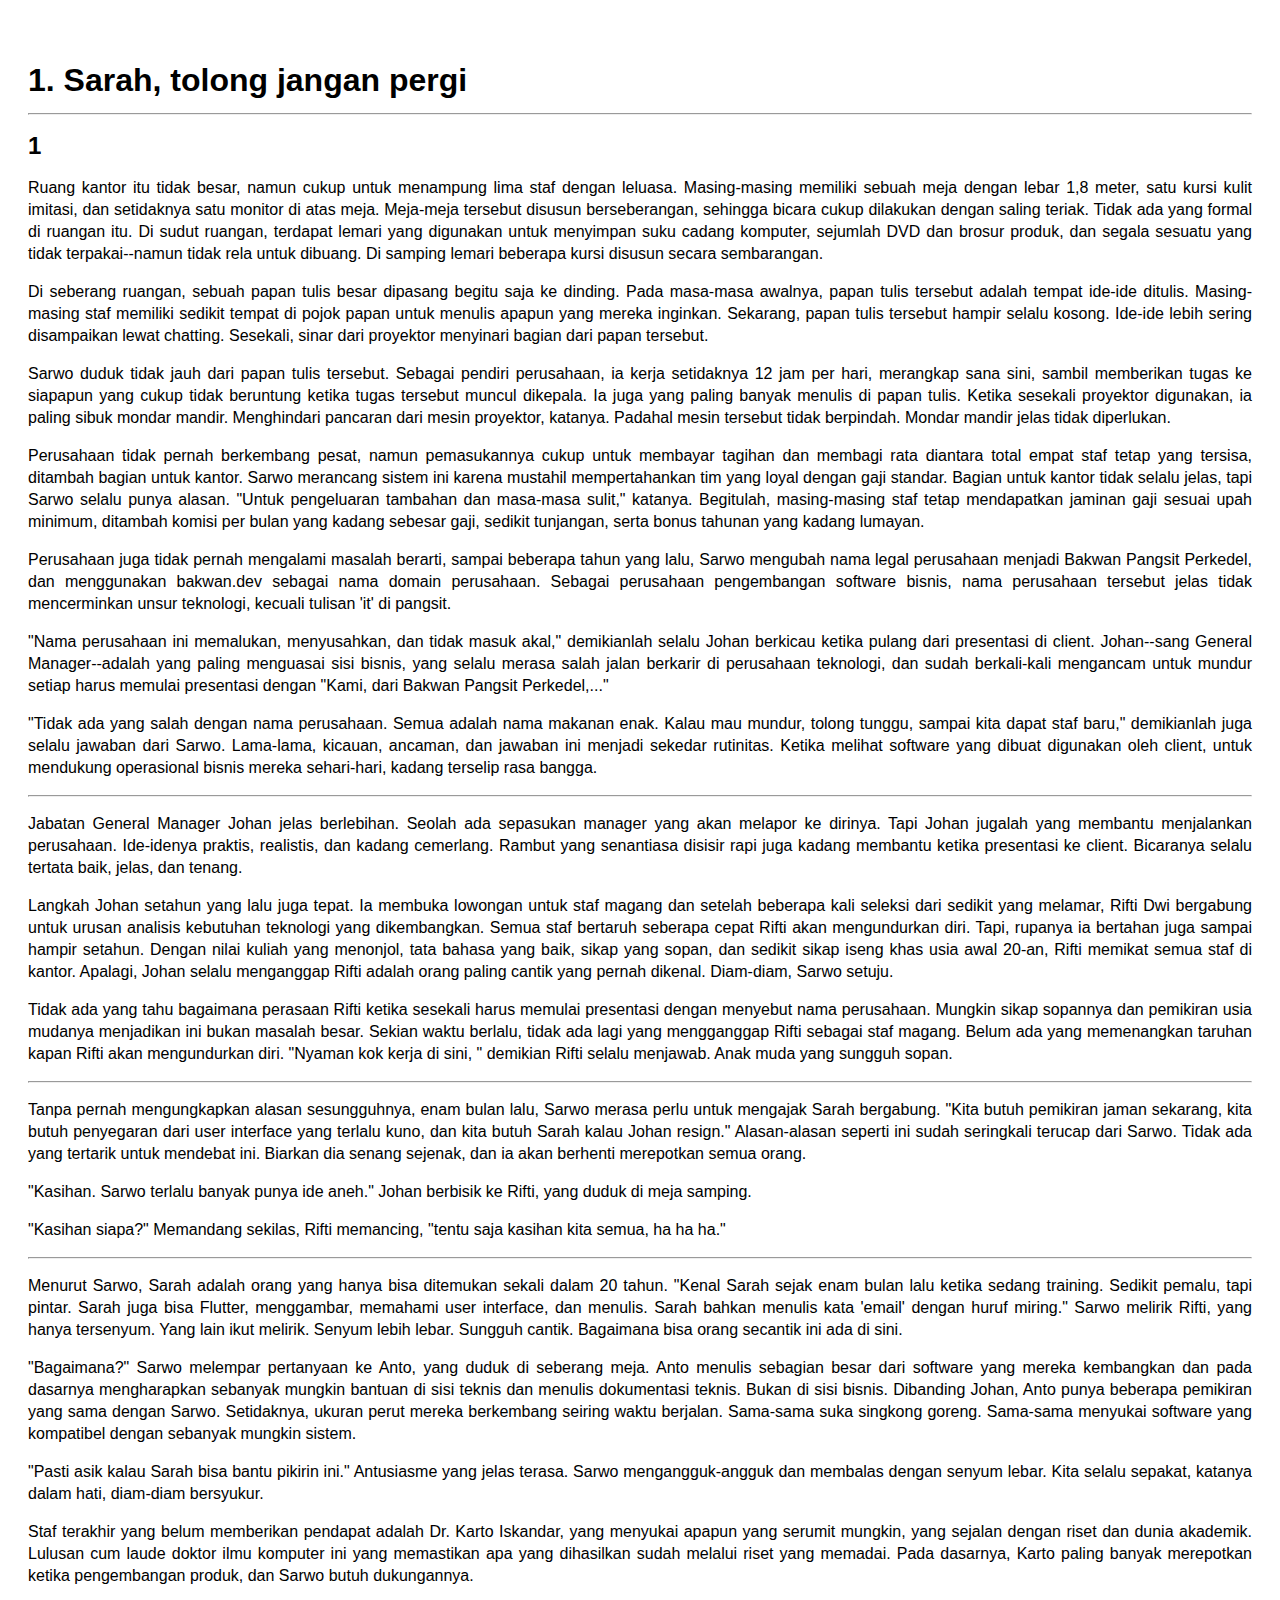
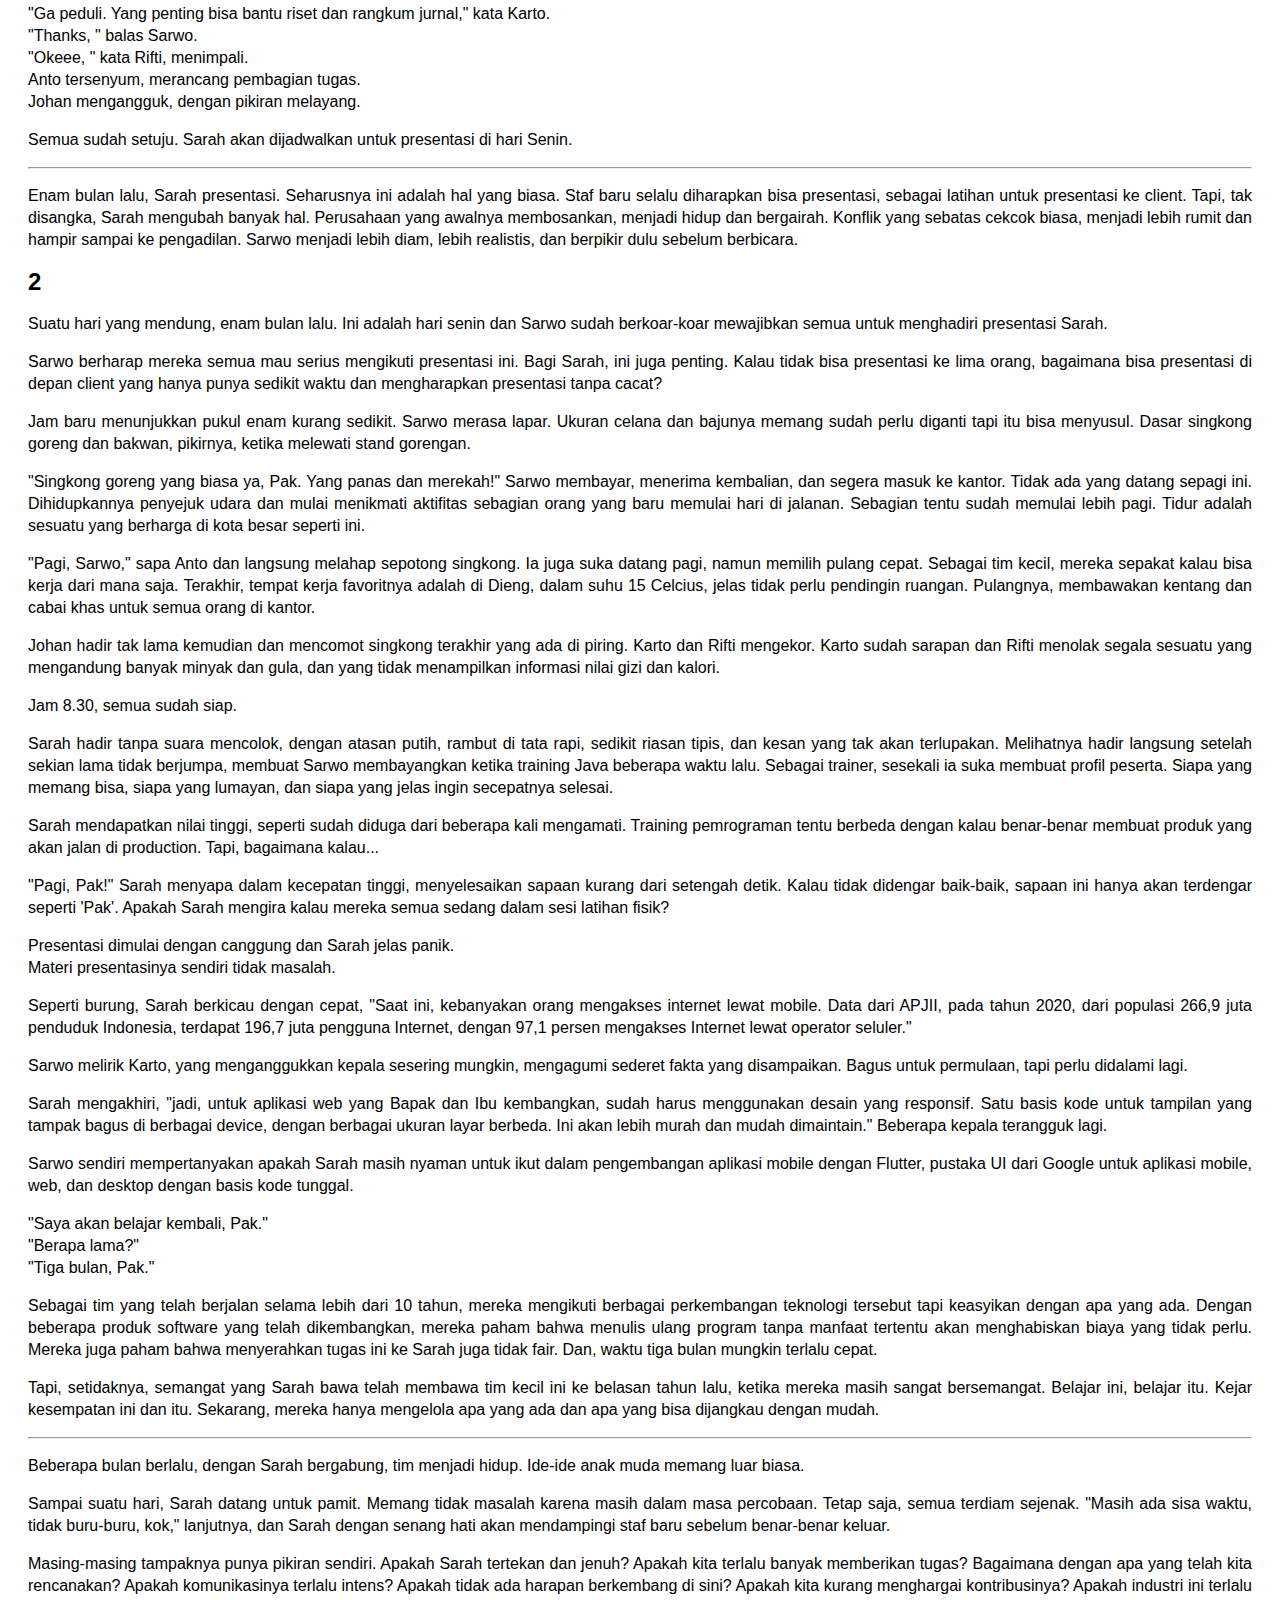
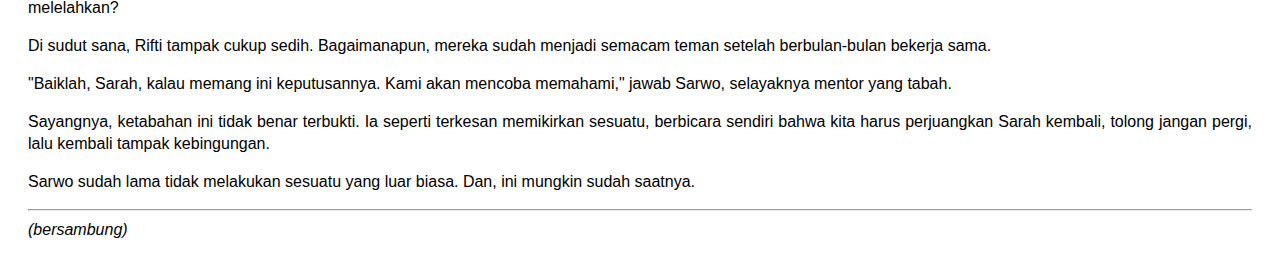
==== commit 2ee4f059: "Update 1.html" ====
--- a/1.html
+++ b/1.html
@@ -1,7 +1,7 @@
 <!DOCTYPE html>
 <html lang="id">
 <head>
-    <title>Sarah, tolong jangan pergi</title>
+    <title>1. Sarah, tolong jangan pergi</title>
     <meta charset="utf-8">
     <meta name="description" content="Sarah, tolong jangan pergi">
     <meta name="keywords" content="Sarah, tolong jangan pergi">
@@ -63,7 +63,7 @@
 </p>
 
 <p>
-"Kasihan. Sarwo terlalu banyak punya ide aneh," Johan berbisik ke Rifti, yang duduk di meja samping.
+"Kasihan. Sarwo terlalu banyak punya ide aneh." Johan berbisik ke Rifti, yang duduk di meja samping.
 </p>
 
 <p>
@@ -73,7 +73,7 @@
 <hr>
 
 <p>
-Menurut Sarwo, Sarah adalah orang yang hanya bisa ditemukan sekali dalam 20 tahun. "Kenal Sarah sejak enam bulan lalu ketika sedang training. Sedikit pemalu, tapi pintar. Sarah juga bisa Flutter, menggambar, memahami user interface, dan menulis. Sarah bahkan menulis kata 'email' dengan huruf miring," Sarwo melirik Rifti, yang hanya tersenyum. Yang lain ikut melirik. Senyum lebih lebar. Sungguh cantik. Bagaimana bisa orang secantik ini ada di sini.  
+Menurut Sarwo, Sarah adalah orang yang hanya bisa ditemukan sekali dalam 20 tahun. "Kenal Sarah sejak enam bulan lalu ketika sedang training. Sedikit pemalu, tapi pintar. Sarah juga bisa Flutter, menggambar, memahami user interface, dan menulis. Sarah bahkan menulis kata 'email' dengan huruf miring." Sarwo melirik Rifti, yang hanya tersenyum. Yang lain ikut melirik. Senyum lebih lebar. Sungguh cantik. Bagaimana bisa orang secantik ini ada di sini.  
 </p>
 
 <p>
@@ -168,7 +168,7 @@
 </p>
 
 <p>
-Sarah mengakhiri, "Jadi, untuk aplikasi web yang Bapak dan Ibu kembangkan, sudah harus menggunakan desain yang responsif. Satu basis kode untuk tampilan yang tampak bagus di berbagai device, dengan berbagai ukuran layar berbeda. Ini akan lebih murah dan mudah dimaintain." Beberapa kepala terangguk lagi. 
+Sarah mengakhiri, "jadi, untuk aplikasi web yang Bapak dan Ibu kembangkan, sudah harus menggunakan desain yang responsif. Satu basis kode untuk tampilan yang tampak bagus di berbagai device, dengan berbagai ukuran layar berbeda. Ini akan lebih murah dan mudah dimaintain." Beberapa kepala terangguk lagi. 
 </p>
 
 <p>
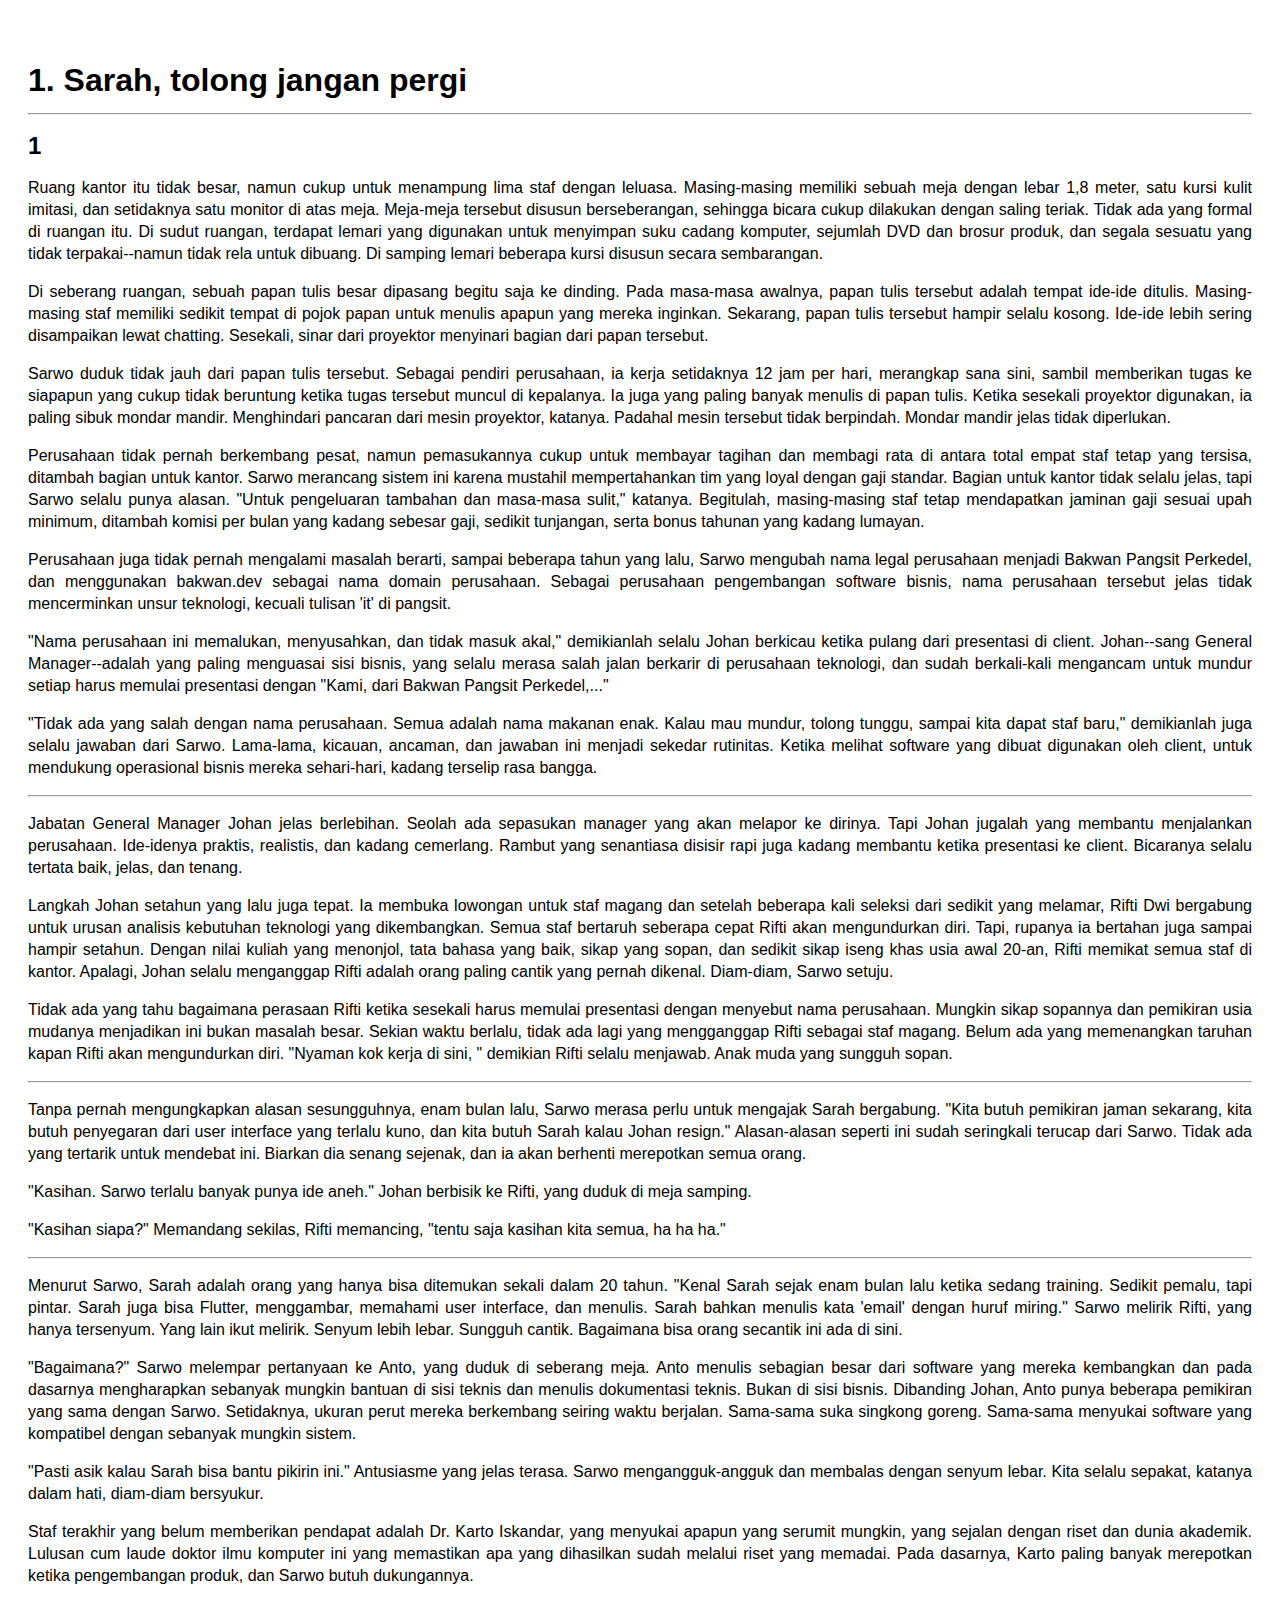
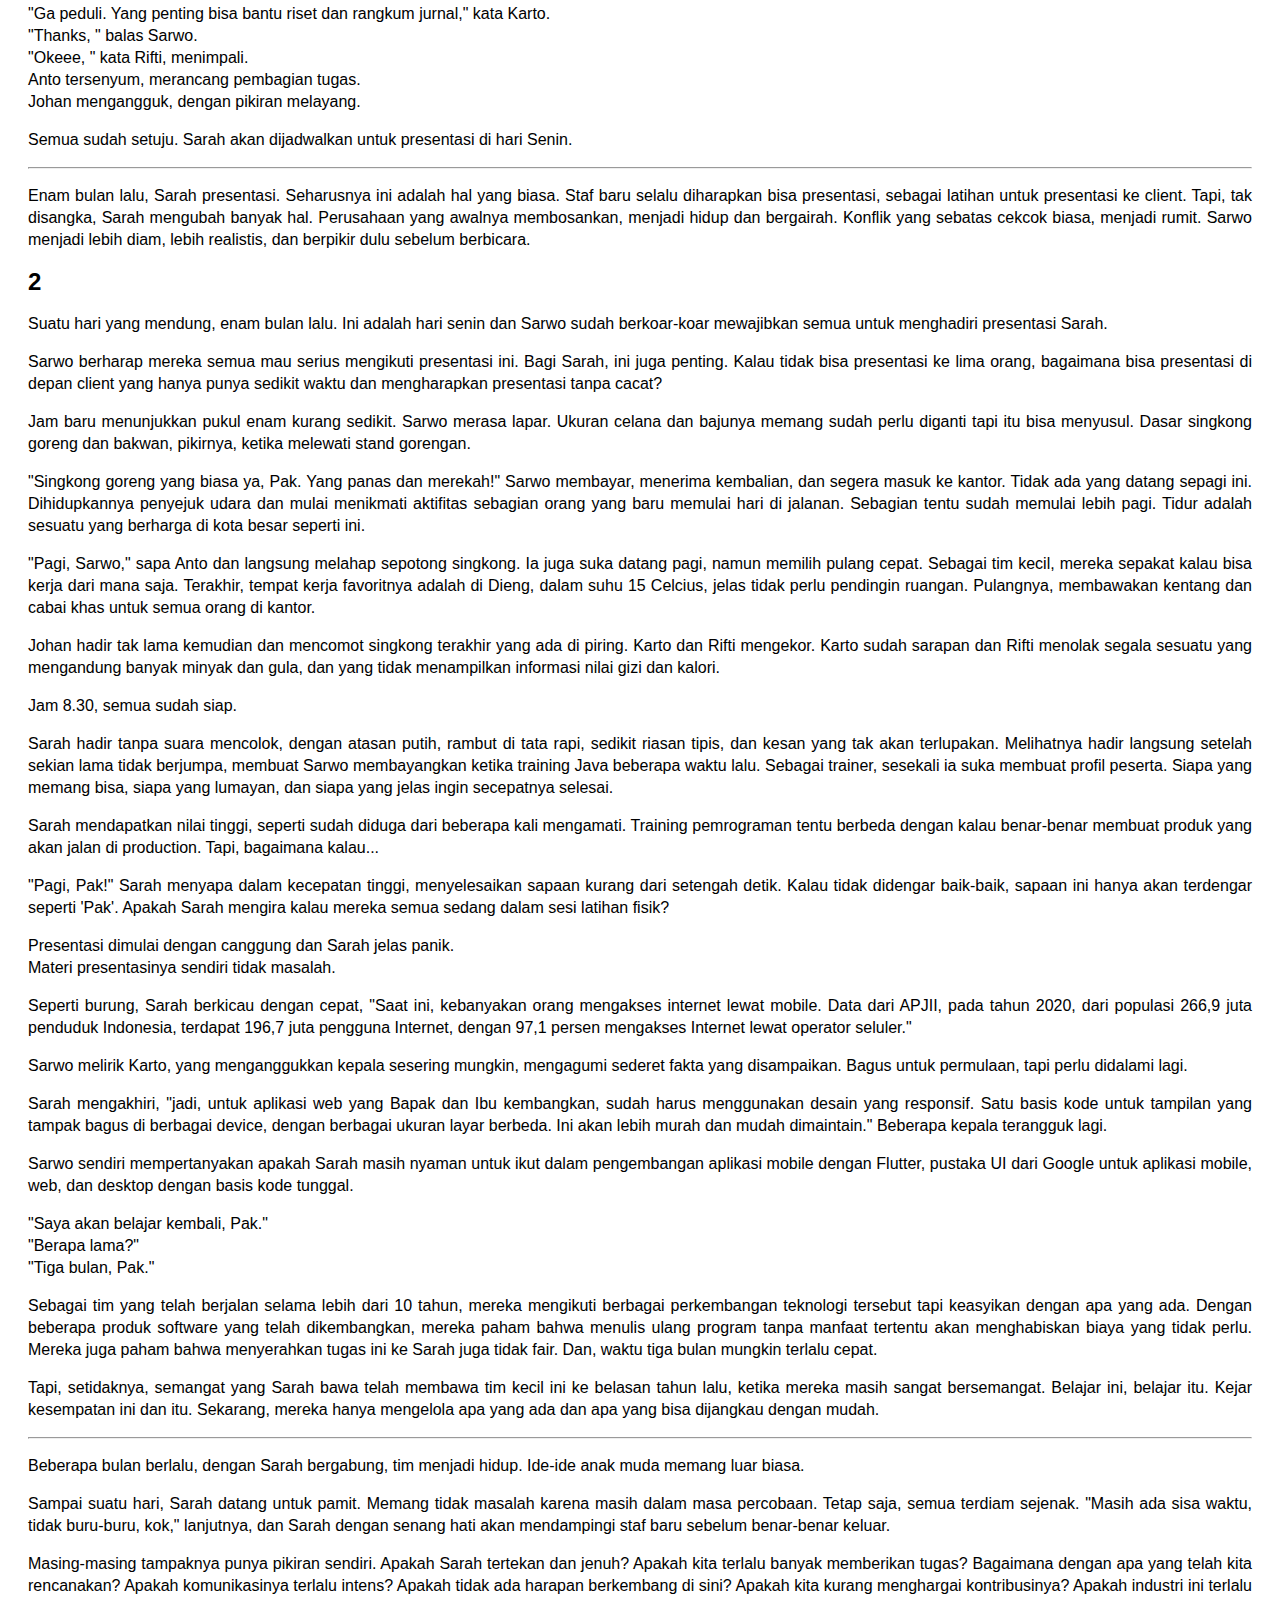
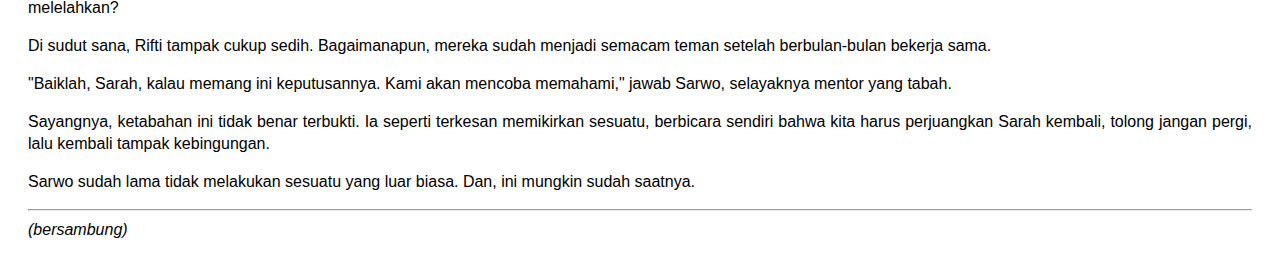
==== commit cd71ea76: "Update 1.html" ====
--- a/1.html
+++ b/1.html
@@ -22,11 +22,11 @@
 </p>
 
 <p>
-Sarwo duduk tidak jauh dari papan tulis tersebut. Sebagai pendiri perusahaan, ia kerja setidaknya 12 jam per hari, merangkap sana sini, sambil memberikan tugas ke siapapun yang cukup tidak beruntung ketika tugas tersebut muncul dikepala. Ia juga yang paling banyak menulis di papan tulis. Ketika sesekali proyektor digunakan, ia paling sibuk mondar mandir. Menghindari pancaran dari mesin proyektor, katanya. Padahal mesin tersebut tidak berpindah. Mondar mandir jelas tidak diperlukan. 
-</p>
-
-<p>
-Perusahaan tidak pernah berkembang pesat, namun pemasukannya cukup untuk membayar tagihan dan membagi rata diantara total empat staf tetap yang tersisa, ditambah bagian untuk kantor. Sarwo merancang sistem ini karena mustahil mempertahankan tim yang loyal dengan gaji standar. Bagian untuk kantor tidak selalu jelas, tapi Sarwo selalu punya alasan. "Untuk pengeluaran tambahan dan masa-masa sulit," katanya. Begitulah, masing-masing staf tetap mendapatkan jaminan gaji sesuai upah minimum, ditambah komisi per bulan yang kadang sebesar gaji, sedikit tunjangan, serta bonus tahunan yang kadang lumayan. 
+Sarwo duduk tidak jauh dari papan tulis tersebut. Sebagai pendiri perusahaan, ia kerja setidaknya 12 jam per hari, merangkap sana sini, sambil memberikan tugas ke siapapun yang cukup tidak beruntung ketika tugas tersebut muncul di kepalanya. Ia juga yang paling banyak menulis di papan tulis. Ketika sesekali proyektor digunakan, ia paling sibuk mondar mandir. Menghindari pancaran dari mesin proyektor, katanya. Padahal mesin tersebut tidak berpindah. Mondar mandir jelas tidak diperlukan. 
+</p>
+
+<p>
+Perusahaan tidak pernah berkembang pesat, namun pemasukannya cukup untuk membayar tagihan dan membagi rata di antara total empat staf tetap yang tersisa, ditambah bagian untuk kantor. Sarwo merancang sistem ini karena mustahil mempertahankan tim yang loyal dengan gaji standar. Bagian untuk kantor tidak selalu jelas, tapi Sarwo selalu punya alasan. "Untuk pengeluaran tambahan dan masa-masa sulit," katanya. Begitulah, masing-masing staf tetap mendapatkan jaminan gaji sesuai upah minimum, ditambah komisi per bulan yang kadang sebesar gaji, sedikit tunjangan, serta bonus tahunan yang kadang lumayan. 
 </p>
 
 <p>
@@ -108,7 +108,7 @@
 <hr>
 
 <p>
-Enam bulan lalu, Sarah presentasi. Seharusnya ini adalah hal yang biasa. Staf baru selalu diharapkan bisa presentasi, sebagai latihan untuk presentasi ke client. Tapi, tak disangka, Sarah mengubah banyak hal. Perusahaan yang awalnya membosankan, menjadi hidup dan bergairah. Konflik yang sebatas cekcok biasa, menjadi lebih rumit dan hampir sampai ke pengadilan. Sarwo menjadi lebih diam, lebih realistis, dan berpikir dulu sebelum berbicara. 
+Enam bulan lalu, Sarah presentasi. Seharusnya ini adalah hal yang biasa. Staf baru selalu diharapkan bisa presentasi, sebagai latihan untuk presentasi ke client. Tapi, tak disangka, Sarah mengubah banyak hal. Perusahaan yang awalnya membosankan, menjadi hidup dan bergairah. Konflik yang sebatas cekcok biasa, menjadi rumit. Sarwo menjadi lebih diam, lebih realistis, dan berpikir dulu sebelum berbicara. 
 </p>
 
 
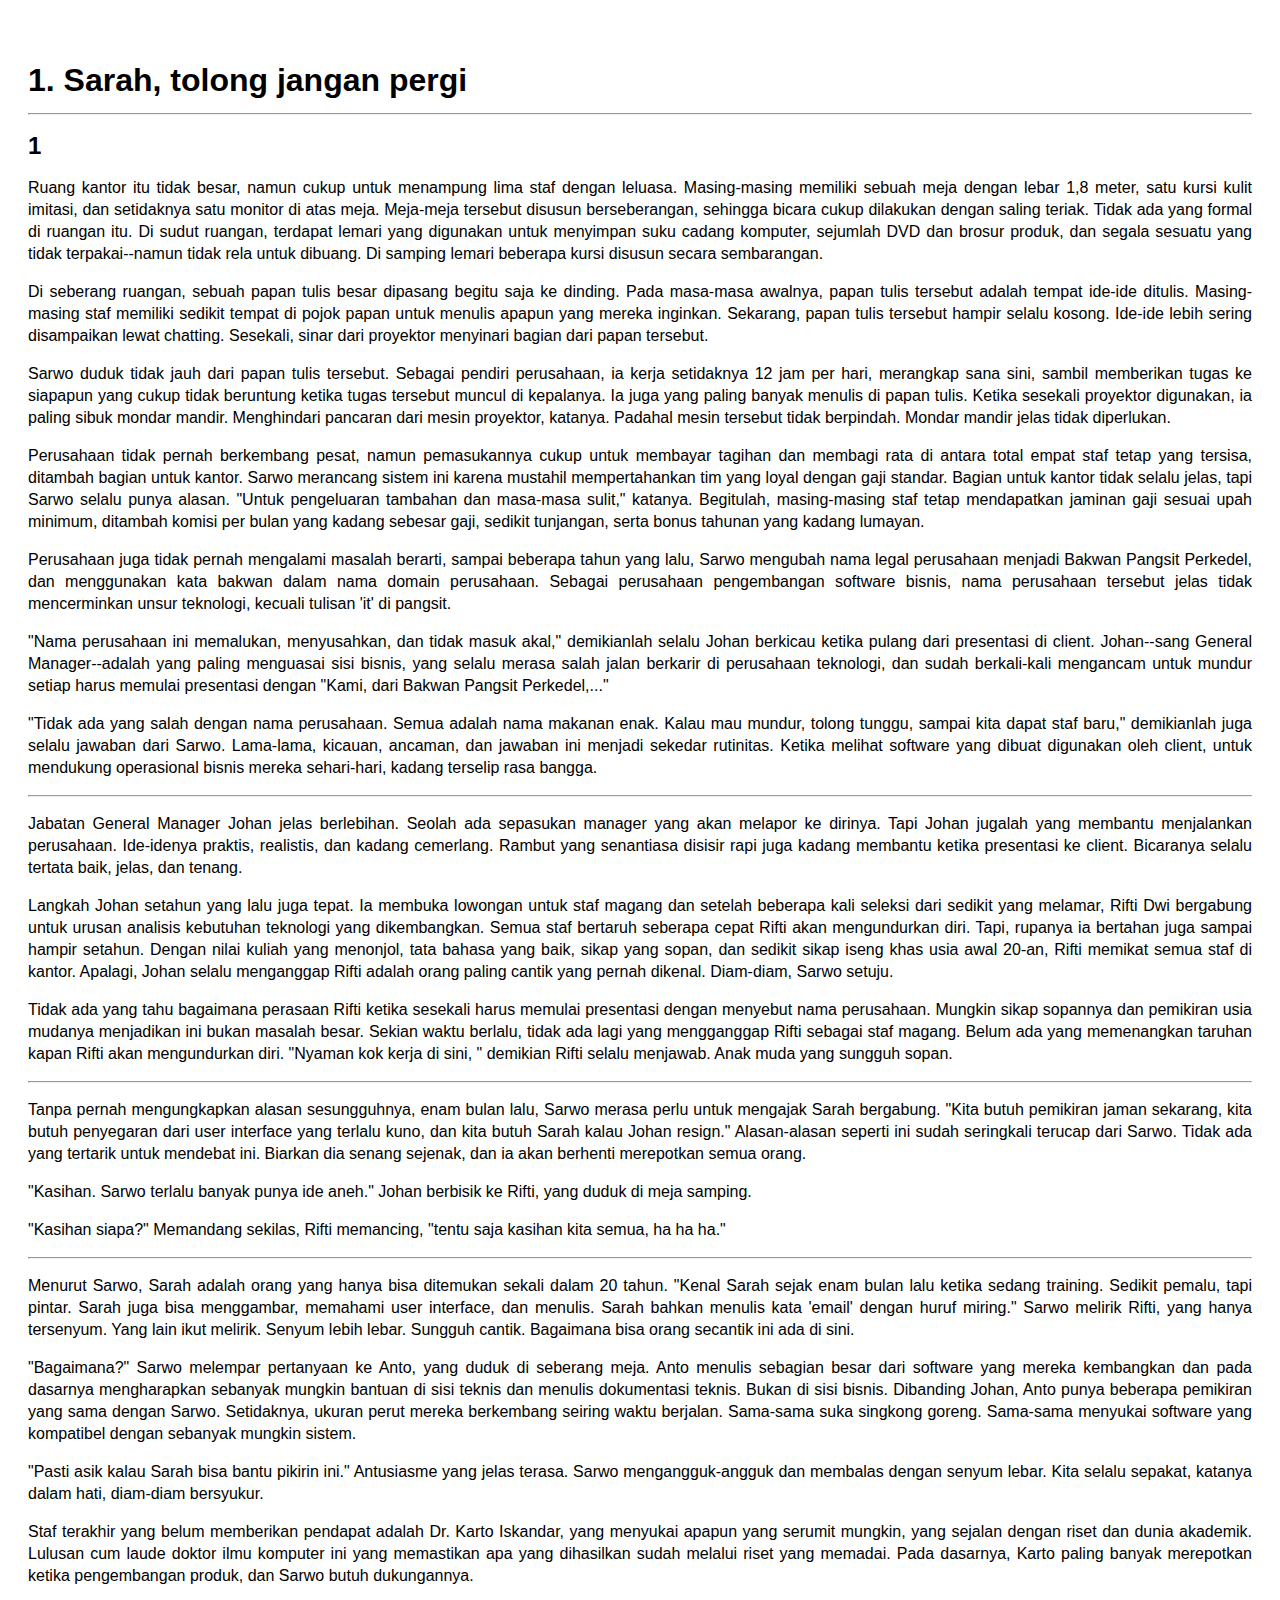
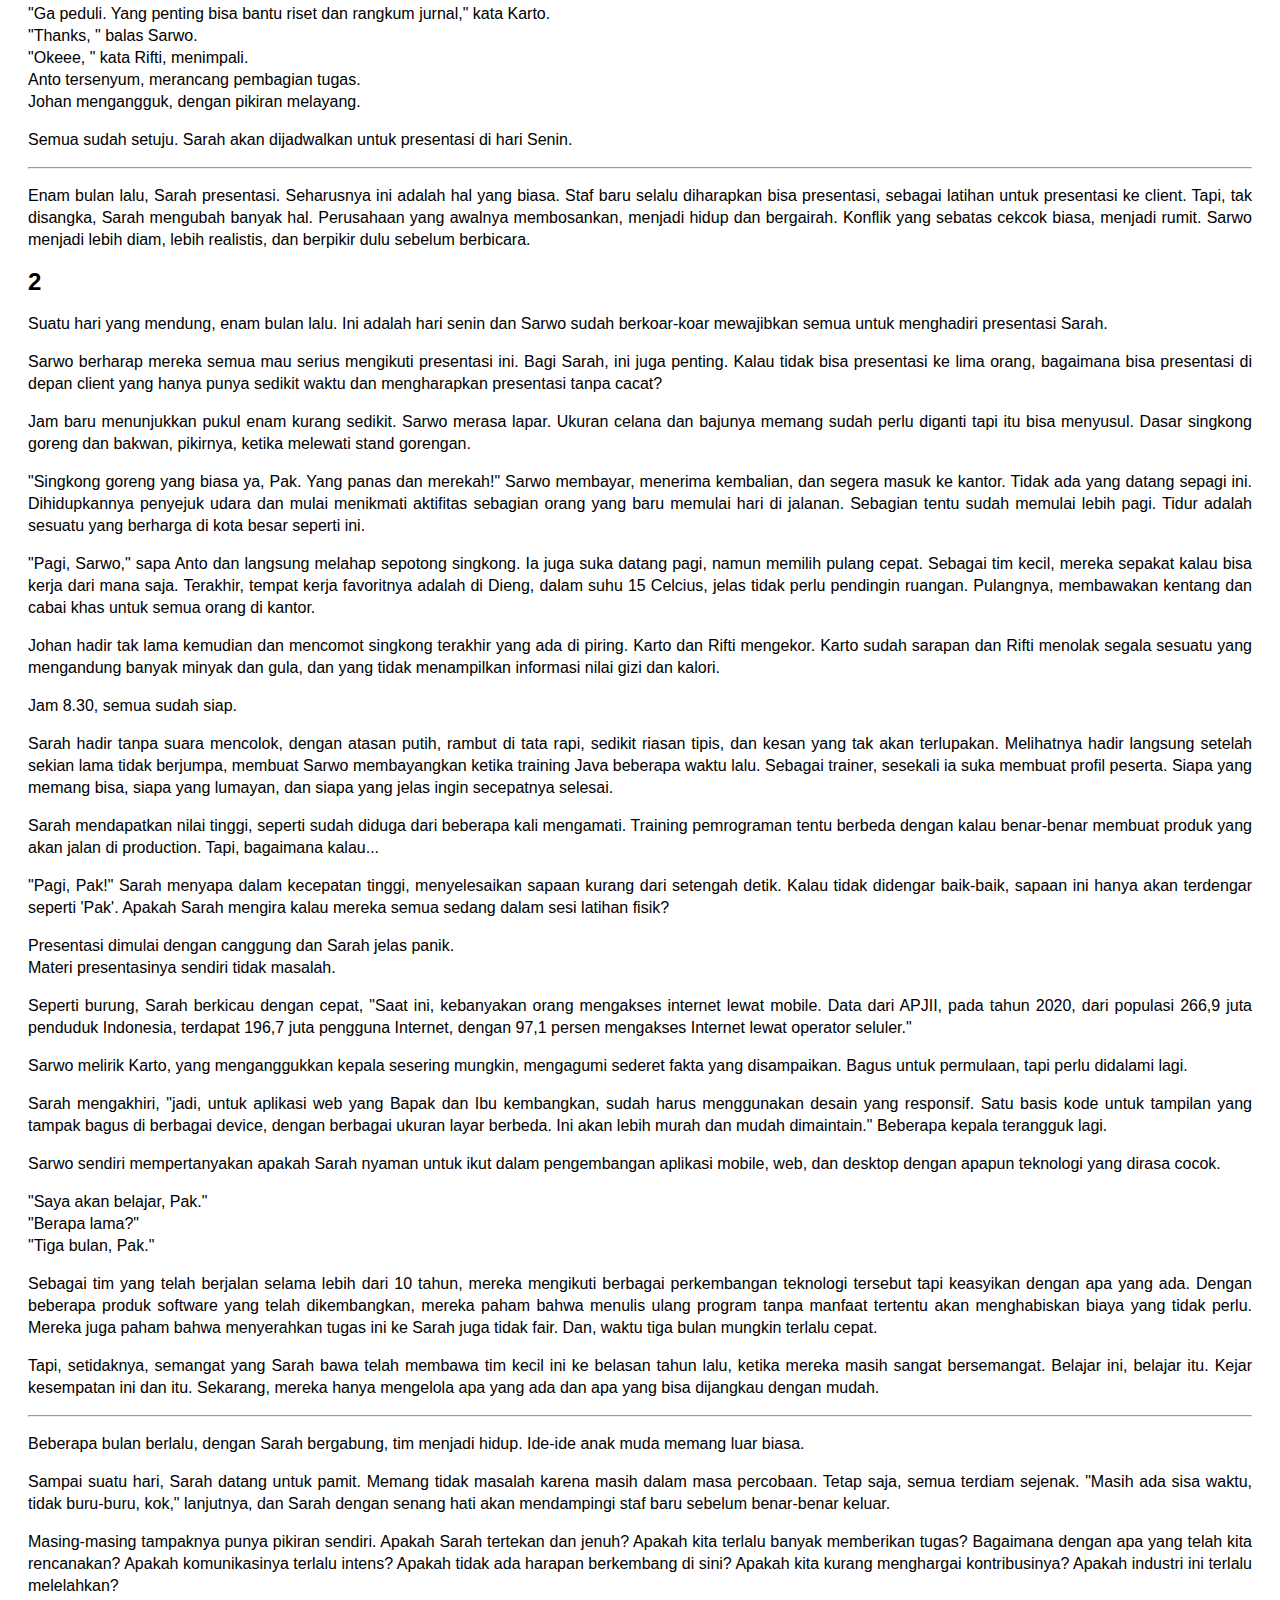
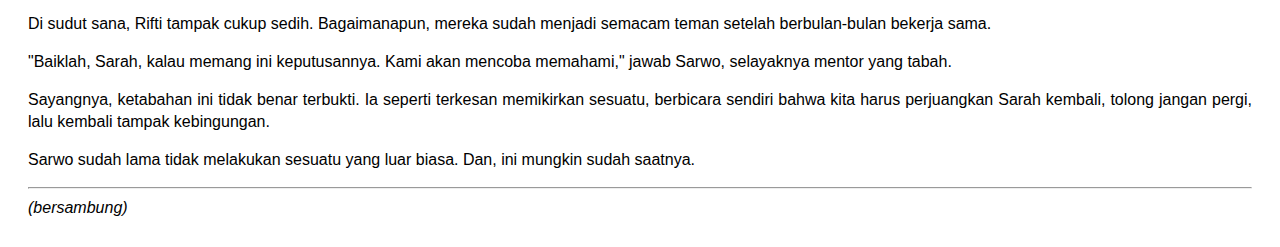
==== commit ae110d76: "Update domain name, tech" ====
--- a/1.html
+++ b/1.html
@@ -30,7 +30,7 @@
 </p>
 
 <p>
-Perusahaan juga tidak pernah mengalami masalah berarti, sampai beberapa tahun yang lalu, Sarwo mengubah nama legal perusahaan menjadi Bakwan Pangsit Perkedel, dan menggunakan bakwan.dev sebagai nama domain perusahaan. Sebagai perusahaan pengembangan software bisnis, nama perusahaan tersebut jelas tidak mencerminkan unsur teknologi, kecuali tulisan 'it' di pangsit. 
+Perusahaan juga tidak pernah mengalami masalah berarti, sampai beberapa tahun yang lalu, Sarwo mengubah nama legal perusahaan menjadi Bakwan Pangsit Perkedel, dan menggunakan kata bakwan dalam nama domain perusahaan. Sebagai perusahaan pengembangan software bisnis, nama perusahaan tersebut jelas tidak mencerminkan unsur teknologi, kecuali tulisan 'it' di pangsit. 
 </p>
 
 <p>
@@ -73,7 +73,7 @@
 <hr>
 
 <p>
-Menurut Sarwo, Sarah adalah orang yang hanya bisa ditemukan sekali dalam 20 tahun. "Kenal Sarah sejak enam bulan lalu ketika sedang training. Sedikit pemalu, tapi pintar. Sarah juga bisa Flutter, menggambar, memahami user interface, dan menulis. Sarah bahkan menulis kata 'email' dengan huruf miring." Sarwo melirik Rifti, yang hanya tersenyum. Yang lain ikut melirik. Senyum lebih lebar. Sungguh cantik. Bagaimana bisa orang secantik ini ada di sini.  
+Menurut Sarwo, Sarah adalah orang yang hanya bisa ditemukan sekali dalam 20 tahun. "Kenal Sarah sejak enam bulan lalu ketika sedang training. Sedikit pemalu, tapi pintar. Sarah juga bisa menggambar, memahami user interface, dan menulis. Sarah bahkan menulis kata 'email' dengan huruf miring." Sarwo melirik Rifti, yang hanya tersenyum. Yang lain ikut melirik. Senyum lebih lebar. Sungguh cantik. Bagaimana bisa orang secantik ini ada di sini.  
 </p>
 
 <p>
@@ -172,11 +172,11 @@
 </p>
 
 <p>
-Sarwo sendiri mempertanyakan apakah Sarah masih nyaman untuk ikut dalam pengembangan aplikasi mobile dengan Flutter, pustaka UI dari Google untuk aplikasi mobile, web, dan desktop dengan basis kode tunggal. 
-</p>
-
-<p>
-"Saya akan belajar kembali, Pak." 
+Sarwo sendiri mempertanyakan apakah Sarah nyaman untuk ikut dalam pengembangan aplikasi mobile, web, dan desktop dengan apapun teknologi yang dirasa cocok. 
+</p>
+
+<p>
+"Saya akan belajar, Pak." 
 <br>
 "Berapa lama?"
 <br>
